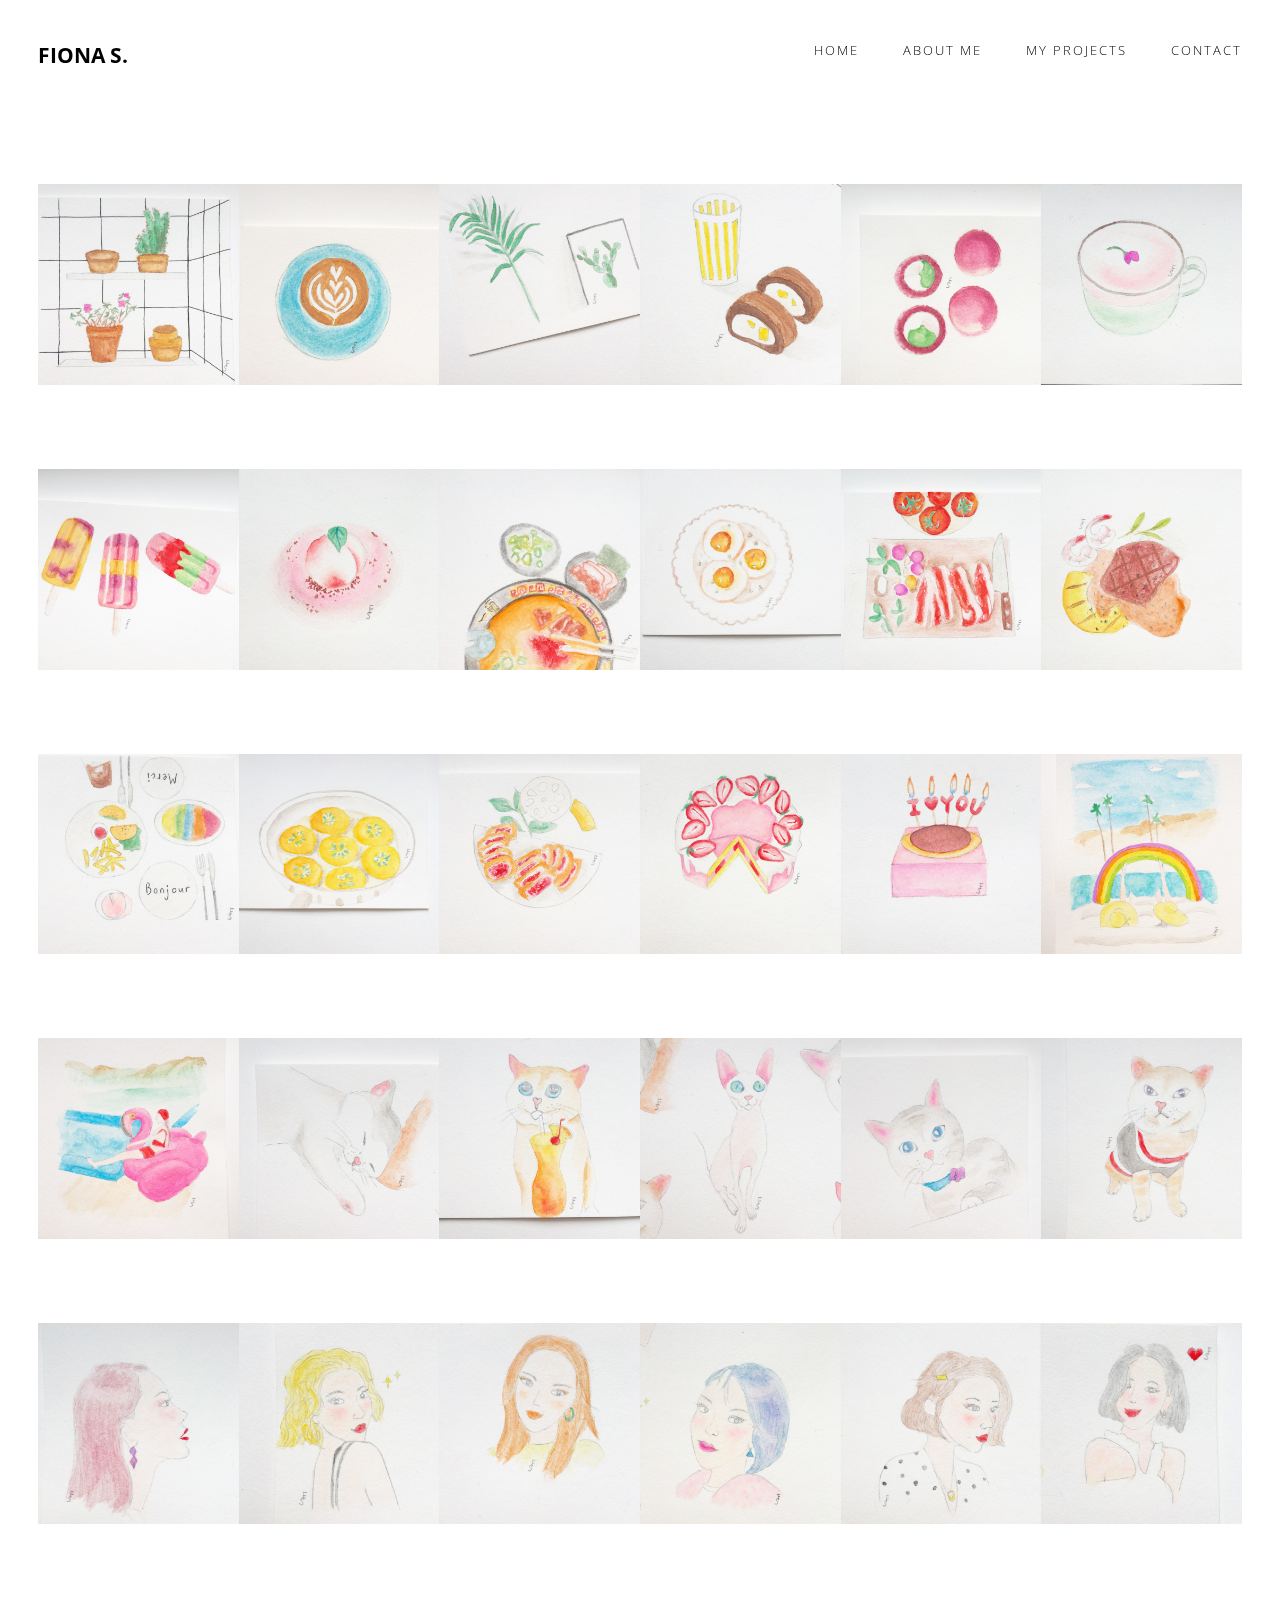
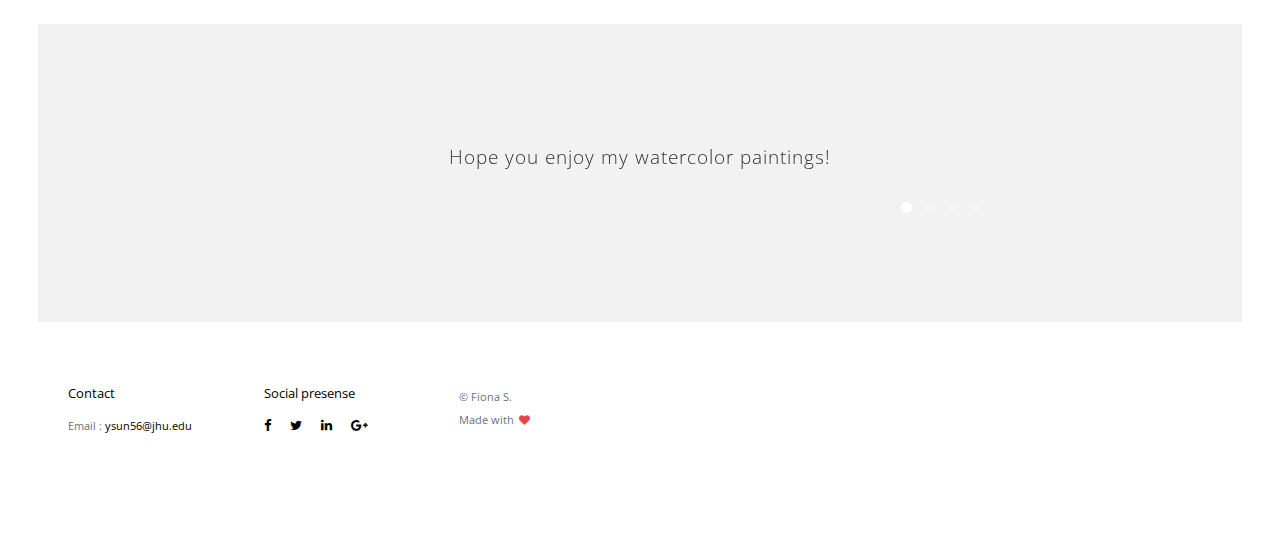
==== 100challenge.html @ cb7db7f0 "s" ====
<!doctype html>
<!--[if lt IE 7]>      <html class="no-js lt-ie9 lt-ie8 lt-ie7" lang=""> <![endif]-->
<!--[if IE 7]>         <html class="no-js lt-ie9 lt-ie8" lang=""> <![endif]-->
<!--[if IE 8]>         <html class="no-js lt-ie9" lang=""> <![endif]-->
<!--[if gt IE 8]><!-->
<html class="no-js" lang="">
<!--<![endif]-->

<head>
<meta charset="utf-8">
<meta name="description" content="">
<meta name="viewport" content="width=device-width, initial-scale=1">
<title>Fiona S. - 100 Challenges</title>
<link rel="shortcut icon" type="image/png" href="images/FSlogo.png">
<link rel="stylesheet" href="css/bootstrap.min.css">
<link rel="stylesheet" href="css/flexslider.css">
<link rel="stylesheet" href="css/main.css">
<link rel="stylesheet" href="css/responsive.css">
<link rel="stylesheet" href="css/animate.min.css">
<link rel="stylesheet" href="https://maxcdn.bootstrapcdn.com/font-awesome/4.4.0/css/font-awesome.min.css">
</head>

<body>

<!-- Header Section -->
<section class="tophead" role="tophead"> 
  <!-- Navigation Section -->
  <header id="header">
    <div class="header-content clearfix"> <a class="logo" href="index.html">Fiona S.</a>
      <nav class="navigation" role="navigation">
        <ul class="primary-nav">
          <li><a href="./#header-slider">Home</a></li>
          <li><a href="./#services">About Me</a></li>
          <li><a href="./#portfolio">My Projects</a></li>
          <li><a href="./#contact">Contact</a></li>
        </ul>
      </nav>
      <a href="#" class="nav-toggle">Menu<span></span></a> </div>
  </header>
  <!-- Navigation Section --> 
</section>
<!-- Header Section -->


<section id="100challenge" class="section work-detail">
  <div class="container-fluid">
    <div class="row no-gutter">
      <div class="col-lg-2 col-md-4 col-sm-4 work-detail-margin detail-image">  <img src="images/w1.jpg" alt="Image">
      </div>
      <div class="col-lg-2 col-md-4 col-sm-4 work-detail-margin detail-image"> <img src="images/w2.jpg" alt="Image">
      </div>
      <div class="col-lg-2 col-md-4 col-sm-4 work-detail-margin detail-image"> <img src="images/w3.jpg" alt="Image">
      </div>
      <div class="col-lg-2 col-md-4 col-sm-4 work-detail-margin detail-image"> <img src="images/w4.jpg" alt="Image">
      </div>
      <div class="col-lg-2 col-md-4 col-sm-4 work-detail-margin detail-image"> <img src="images/w5.jpg" alt="Image">
      </div>
      <div class="col-lg-2 col-md-4 col-sm-4 work-detail-margin detail-image"> <img src="images/w6.jpg" alt="Image">
       </div>
      <div class="col-lg-2 col-md-4 col-sm-4 work-detail-margin detail-image"> <img src="images/w7.jpg" alt="Image">
      </div>
      <div class="col-lg-2 col-md-4 col-sm-4 work-detail-margin detail-image"> <img src="images/w8.jpg" alt="Image">
      </div>
      <div class="col-lg-2 col-md-4 col-sm-4 work-detail-margin detail-image"> <img src="images/w9.jpg" alt="Image">
      </div>
      <div class="col-lg-2 col-md-4 col-sm-4 work-detail-margin detail-image"> <img src="images/w10.jpg" alt="Image">
      </div>
      <div class="col-lg-2 col-md-4 col-sm-4 work-detail-margin detail-image"> <img src="images/w11.jpg" alt="Image">
      </div>
      <div class="col-lg-2 col-md-4 col-sm-4 work-detail-margin detail-image">  <img src="images/w12.jpg" alt="Image">
        </div>
      <div class="col-lg-2 col-md-4 col-sm-4 work-detail-margin detail-image"> <img src="images/w13.jpg" alt="Image">
      </div>
      <div class="col-lg-2 col-md-4 col-sm-4 work-detail-margin detail-image"> <img src="images/w14.jpg" alt="Image">
      </div>
      <div class="col-lg-2 col-md-4 col-sm-4 work-detail-margin detail-image"> <img src="images/w15.jpg" alt="Image">
      </div>
      <div class="col-lg-2 col-md-4 col-sm-4 work-detail-margin detail-image"> <img src="images/w16.jpg" alt="Image">
       </div>
      <div class="col-lg-2 col-md-4 col-sm-4 work-detail-margin detail-image"> <img src="images/w17.jpg" alt="Image">
      </div>
      <div class="col-lg-2 col-md-4 col-sm-4 work-detail-margin detail-image"> <img src="images/w18.jpg" alt="Image">
      </div>
      <div class="col-lg-2 col-md-4 col-sm-4 work-detail-margin detail-image"> <img src="images/w19.jpg" alt="Image">
      </div>
      <div class="col-lg-2 col-md-4 col-sm-4 work-detail-margin detail-image"> <img src="images/w20.jpg" alt="Image">
      </div>
      <div class="col-lg-2 col-md-4 col-sm-4 work-detail-margin detail-image"> <img src="images/w21.jpg" alt="Image">
      </div>
      <div class="col-lg-2 col-md-4 col-sm-4 work-detail-margin detail-image">  <img src="images/w22.jpg" alt="Image">
        </div>
      <div class="col-lg-2 col-md-4 col-sm-4 work-detail-margin detail-image"> <img src="images/w23.jpg" alt="Image">
      </div>
      <div class="col-lg-2 col-md-4 col-sm-4 work-detail-margin detail-image"> <img src="images/w24.jpg" alt="Image">
      </div>
      <div class="col-lg-2 col-md-4 col-sm-4 work-detail-margin detail-image"> <img src="images/w25.jpg" alt="Image">
      </div>
      <div class="col-lg-2 col-md-4 col-sm-4 work-detail-margin detail-image"> <img src="images/w26.jpg" alt="Image">
       </div>
      <div class="col-lg-2 col-md-4 col-sm-4 work-detail-margin detail-image"> <img src="images/w27.jpg" alt="Image">
      </div>
      <div class="col-lg-2 col-md-4 col-sm-4 work-detail-margin detail-image"> <img src="images/w28.jpg" alt="Image">
      </div>
      <div class="col-lg-2 col-md-4 col-sm-4 work-detail-margin detail-image"> <img src="images/w29.jpg" alt="Image">
      </div>
      <div class="col-lg-2 col-md-4 col-sm-4 work-detail-margin detail-image"> <img src="images/w30.jpg" alt="Image">
      </div>
    </div>
  </div>
</section>
<!-- work section --> 


<!-- Testimonials section -->
<section id="testimonials" class="section testimonials no-padding">
  <div class="container-fluid">
    <div class="row no-gutter">
      <div class="flexslider">
        <ul class="slides">
          <li>
            <div class="col-md-12">
              <blockquote>
                <h1>Hope you enjoy my watercolor paintings!</h1>
              </blockquote>
            </div>
          </li>
          <li>
            <div class="col-md-12">
              <blockquote>
                <h1>"I dream my painting and I paint my dream." </h1>
                <p>Vincent van Gogh</p>
              </blockquote>
            </div>
          </li>
          <li>
            <div class="col-md-12">
              <blockquote>
                <h1>"Great things are done by a series of small things brought together." </h1>
                <p>Vincent van Gogh</p>
              </blockquote>
            </div>
          </li>
          <li>
            <div class="col-md-12">
              <blockquote>
                <h1>"Creativity takes courage." </h1>
                <p>Henri Matisse</p>
              </blockquote>
            </div>
          </li>
        </ul>
      </div>
    </div>
  </div>
</section>
<!-- Testimonials section --> 

<!-- footer section -->
<footer id="contact" class="footer">
  <div class="container-fluid">
    
    <div class="col-md-2 left">
      <h4>Contact</h4>
      <p>
        Email : <a href="mailto:ysun56@jhu.edu"> ysun56@jhu.edu </a></p>
    </div>
    <div class="col-md-2 left">
      <h4>Social presense</h4>
      <ul class="footer-share">
        <li><a href="#"><i class="fa fa-facebook"></i></a></li>
        <li><a href="#"><i class="fa fa-twitter"></i></a></li>
        <li><a href="#"><i class="fa fa-linkedin"></i></a></li>
        <li><a href="#"><i class="fa fa-google-plus"></i></a></li>
      </ul>
    </div>
    <div class="col-md-6 right">
      <p>© Fiona S.<br>
        Made with <i class="fa fa-heart pulse"></i></p>
    </div>
  </div>
</footer>
<!-- footer section --> 

<!-- JS FILES --> 
<script src="https://ajax.googleapis.com/ajax/libs/jquery/1.11.3/jquery.min.js"></script> 
<script src="js/bootstrap.min.js"></script> 
<script src="js/jquery.flexslider-min.js"></script> 
<script src="js/retina.min.js"></script> 
<script src="js/modernizr.js"></script> 
<script src="js/main.js"></script>

<!-- Global site tag (gtag.js) - Google Analytics -->
<script async src="https://www.googletagmanager.com/gtag/js?id=UA-120894470-1"></script>
<script>
  window.dataLayer = window.dataLayer || [];
  function gtag(){dataLayer.push(arguments);}
  gtag('js', new Date());

  gtag('config', 'UA-120894470-1');
</script>

</body>
</html>
---- css/main.css ----
/* ------------------------------------------------------------------------------
	Template Name: Auro
	Author: Designstub
	Author URI: http://www.designstub.com
------------------------------------------------------------------------------*/



@import url(http://fonts.googleapis.com/css?family=Open%20Sans:300,400,500,600,700);
/* ------------------------------------------------------------------------------
	 Typography
-------------------------------------------------------------------------------*/
p {
	font-size: 14px;
	line-height: 22.4px;
	color: #6c7279;
}
h1 {
	font-size: 65px;
	color: #2d3033;
}
h2 {
	font-size: 40px;
	color: #2d3033;
}
h3 {
	font-size: 28px;
	color: #2d3033;
	font-weight: 300;
}
h4 {
	font-size: 22px;
	color: #2d3033;
	font-weight: 400;
}
h5 {
	font-size: 14px;
	color: #2d3033;
	text-transform: uppercase;
	font-weight: 700;
}
.btn {
	background-color: #333;
	margin-top: 40px;
	color: #fff;
	font-size: 12px;
	font-weight: 600;
	letter-spacing: 1px;
	border-radius: 0px;
	padding: 3% 7%;
	display: inline-block;
	text-transform: uppercase;
}
.btn:hover, .btn:focus {
	background-color: #000;
	color: #fff;
}
.btn-large {
	padding: 15px 40px;
}
/* ------------------------------------------------------------------------------
	 General Style
-------------------------------------------------------------------------------*/
a {
	color: #e84545;
}
a:hover, a:focus {
	text-decoration: none;
	-moz-transition: background-color, color, 0.3s;
	-o-transition: background-color, color, 0.3s;
	-webkit-transition: background-color, color, 0.3s;
	transition: background-color, color, 0.3s;
}
body {
	font-family: "Open Sans", sans-serif;
	font-weight: 400;
	color: #6c7279;
}
ul, ol {
	margin: 0;
	padding: 0;
}
ul li {
	list-style: none;
}
.section {
	padding: 100px 0;
}
.no-padding {
	padding: 0;
}
.no-gutter [class*=col-] {
	padding-right: 0;
	padding-left: 0;
}
/* ------------------------------------------------------------------------------
	 Header & navigation
-------------------------------------------------------------------------------*/
#header {
	position: fixed;
	width: 94%;
	z-index: 999;
	margin-left: 3%;
	margin-right: 3%;
}
#header .header-content {
	margin: 0 auto;
	padding: 40px 0;
	width: 100%;
	-moz-transition: padding 0.3s;
	-o-transition: padding 0.3s;
	-webkit-transition: padding 0.3s;
	transition: padding 0.3s;
}
#header .logo {
	font-size: 21px;
	color: #000;
	font-weight: 700;
	float: left;
	text-transform: uppercase;
}
#header.fixed {
	background-color: #fff;
}
#header.fixed .header-content {
	border-bottom: 0;
	padding: 25px 0;
}
#header.fixed .nav-toggle {
	top: 18px;
}
.navigation.open {
	opacity: 0.9;
	visibility: visible;
	-moz-transition: opacity 0.5s;
	-o-transition: opacity 0.5s;
	-webkit-transition: opacity 0.5s;
	transition: opacity 0.5s;
}
.navigation {
	float: right;
}
.navigation li {
	display: inline-block;
}
.navigation a {
	color: #000;
	font-size: 13px;
	font-weight: 300;
	margin-left: 40px;
	letter-spacing: 2px;
	text-transform: uppercase;
}
.navigation a:hover, .navigation a.active {
	color: #bcbcbc;
}
.nav-toggle {
	display: none;
	height: 44px;
	overflow: hidden;
	position: fixed;
	right: 5%;
	text-indent: 100%;
	top: 32px;
	white-space: nowrap;
	width: 44px;
	z-index: 99999;
	-moz-transition: all 0.3s;
	-o-transition: all 0.3s;
	-webkit-transition: all 0.3s;
	transition: all 0.3s;
}
.nav-toggle:before, .nav-toggle:after {
	border-radius: 50%;
	content: "";
	height: 100%;
	left: 0;
	position: absolute;
	top: 0;
	width: 100%;
	-moz-transform: translateZ(0);
	-ms-transform: translateZ(0);
	-webkit-transform: translateZ(0);
	transform: translateZ(0);
	-moz-backface-visibility: hidden;
	-webkit-backface-visibility: hidden;
	backface-visibility: hidden;
	-moz-transition-property: -moz-transform;
	-o-transition-property: -o-transform;
	-webkit-transition-property: -webkit-transform;
	transition-property: transform;
}
.nav-toggle:before {
	background-color: #e84545;
	-moz-transform: scale(1);
	-ms-transform: scale(1);
	-webkit-transform: scale(1);
	transform: scale(1);
	-moz-transition-duration: 0.3s;
	-o-transition-duration: 0.3s;
	-webkit-transition-duration: 0.3s;
	transition-duration: 0.3s;
}
.nav-toggle:after {
	background-color: #e84545;
	-moz-transform: scale(0);
	-ms-transform: scale(0);
	-webkit-transform: scale(0);
	transform: scale(0);
	-moz-transition-duration: 0s;
	-o-transition-duration: 0s;
	-webkit-transition-duration: 0s;
	transition-duration: 0s;
}
.nav-toggle span {
	background-color: #fff;
	bottom: auto;
	display: inline-block;
	height: 3px;
	left: 50%;
	position: absolute;
	right: auto;
	top: 50%;
	width: 18px;
	z-index: 10;
	-moz-transform: translateX(-50%) translateY(-50%);
	-ms-transform: translateX(-50%) translateY(-50%);
	-webkit-transform: translateX(-50%) translateY(-50%);
	transform: translateX(-50%) translateY(-50%);
}
.nav-toggle span:before, .nav-toggle span:after {
	background-color: #fff;
	content: "";
	height: 100%;
	position: absolute;
	right: 0;
	top: 0;
	width: 100%;
	-moz-transform: translateZ(0);
	-ms-transform: translateZ(0);
	-webkit-transform: translateZ(0);
	transform: translateZ(0);
	-moz-backface-visibility: hidden;
	-webkit-backface-visibility: hidden;
	backface-visibility: hidden;
	-moz-transition: -moz-transform 0.3s;
	-o-transition: -o-transform 0.3s;
	-webkit-transition: -webkit-transform 0.3s;
	transition: transform 0.3s;
}
.nav-toggle span:before {
	-moz-transform: translateY(-6px) rotate(0deg);
	-ms-transform: translateY(-6px) rotate(0deg);
	-webkit-transform: translateY(-6px) rotate(0deg);
	transform: translateY(-6px) rotate(0deg);
}
.nav-toggle span:after {
	-moz-transform: translateY(6px) rotate(0deg);
	-ms-transform: translateY(6px) rotate(0deg);
	-webkit-transform: translateY(6px) rotate(0deg);
	transform: translateY(6px) rotate(0deg);
}
.nav-toggle.close-nav:before {
	-moz-transform: scale(0);
	-ms-transform: scale(0);
	-webkit-transform: scale(0);
	transform: scale(0);
}
.nav-toggle.close-nav:after {
	-moz-transform: scale(1);
	-ms-transform: scale(1);
	-webkit-transform: scale(1);
	transform: scale(1);
}
.nav-toggle.close-nav span {
	background-color: rgba(255, 255, 255, 0);
}
.nav-toggle.close-nav span:before, .nav-toggle.close-nav span:after {
	background-color: #fff;
}
.nav-toggle.close-nav span:before {
	-moz-transform: translateY(0) rotate(45deg);
	-ms-transform: translateY(0) rotate(45deg);
	-webkit-transform: translateY(0) rotate(45deg);
	transform: translateY(0) rotate(45deg);
}
.nav-toggle.close-nav span:after {
	-moz-transform: translateY(0) rotate(-45deg);
	-ms-transform: translateY(0) rotate(-45deg);
	-webkit-transform: translateY(0) rotate(-45deg);
	transform: translateY(0) rotate(-45deg);
}
/* ------------------------------------------------------------------------------
	 Header Slider
-------------------------------------------------------------------------------*/

.carousel {
	width: 94%;
	height: 500px;
	margin: auto;
}
.item, .active, .carousel-inner {
	height: 100%;
}
.carousel-caption {
	bottom: 40%;
	color: #fff;
	left: 15%;
	padding-bottom: 20px;
	padding-top: 20px;
	position: absolute;
	right: 15%;
	text-align: center;
	z-index: 10;
}
.carousel-caption h3 {
	font-family: "Open Sans", sans-serif;
	color: #2d3033;
	text-shadow: none;
	font-size: 31px;
	font-weight: 700;
	text-transform: uppercase;
	letter-spacing: 5px;
}
.carousel-caption p {
	font-family: "Open Sans", sans-serif;
	color: #6c7279;
	text-shadow: none;
	font-size: 13px;
	font-weight: 400;
	letter-spacing: 2px;
}
.carousel-control.left {
	background: none;
}
.carousel-control.right {
	background: none;
}
.carousel-control {
	opacity: 1;
	text-shadow: none;
}
/* ------------------------------------------------------------------------------
	 Services
-------------------------------------------------------------------------------*/
.services {
	width: 94%;
	margin: auto;
	background-color: #f2f2f2;
}
.services h4 {
	font-size: 33px;
	line-height: 33px;
	letter-spacing: 2px;
	font-weight: 300;
}
.services h5 {
	font-size: 21px;
	font-weight: 300;
	margin-bottom: 10%;
	text-transform: none;
}
.services p {
	color: #6c7279;
	font-size: 13px;
	font-weight: 400;
	margin-top: 7%;
}
.services-content {
	margin: 50px;
}
.services-content li a {
	color: #6c7279;
	line-height: 30px;
}
.services-content li a:hover {
	color: #000;
}
/* ------------------------------------------------------------------------------
	 Portfolio
-------------------------------------------------------------------------------*/
#portfolio {
	width: 92%;
	margin: auto;
}
#portfolio .portfolio-item {
	right: 0;
	margin: 0 0 2px;
	padding: 0 1px;
}
#portfolio .portfolio-item .portfolio-link {
	display: block;
	position: relative;
	margin: 0 auto;
}
#portfolio .portfolio-item .portfolio-link .caption {
	position: absolute;
	width: 100%;
	height: 100%;
	opacity: 0;
	background: rgba(58, 54, 54, .9);
	-webkit-transition: all ease .5s;
	-moz-transition: all ease .5s;
	transition: all ease .5s;
}
#portfolio .portfolio-item .portfolio-link .caption:hover {
	opacity: 1;
}
#portfolio .portfolio-item .portfolio-link .caption .caption-content {
	position: absolute;
	top: 50%;
	width: 100%;
	height: 20px;
	margin-top: -12px;
	text-align: center;
	font-size: 20px;
	color: #fff;
}
#portfolio .portfolio-item .portfolio-link .caption .caption-content i {
	margin-top: -12px;
}
#portfolio .portfolio-item .portfolio-link .caption .caption-content h3 {
	margin: 0;
	color: #e9eaed;
	font-size: 17px;
	letter-spacing: 4px;
	text-transform: uppercase;
}
#portfolio .portfolio-item .portfolio-link .caption .caption-content h4 {
	margin: 10px 0;
	color: #e9eaed;
	font-size: 12px;
	letter-spacing: 2px;
	text-transform: uppercase;
}
#portfolio * {
	z-index: 2;
}
/* ------------------------------------------------------------------------------
	 Testimonials
-------------------------------------------------------------------------------*/
.testimonials {
	width: 94%;
	margin: auto;
	background-color: #f2f2f2;
	position: relative;
	text-align: center;
}
.testimonials blockquote {
	border: 0;
	margin: 0;
	padding: 100px 15%;
}
.testimonials h1 {
	color: #333;
	font: 19px "Open Sans", sans-serif;
	font-weight: 300;
	letter-spacing: 1px;
}
.testimonials p {
	color: #333;
	display: block;
	font-size: 11px;
	font-style: normal;
	letter-spacing: 2px;
	font-weight: 400;
	margin-top: 30px;
	text-transform: uppercase;
}
/* ------------------------------------------------------------------------------
	 Footer
-------------------------------------------------------------------------------*/
.footer {
	width: 94%;
	margin: auto;
	text-align: left;
	padding-top: 5%;
	padding-bottom: 7%;
}
.footer h4 {
	font-size: 13px;
	color: #000;
	margin: 0 0 15px 0;
	padding: 0px;
}
.footer p {
	font-size: 11px;
	color: #6c7279;
}
.footer a {
	color: #000;
}
.footer a:hover {
	text-decoration: underline;
}
.footer .footer-share {
	margin-top: 0;
}
.footer .footer-share li {
	display: inline-block;
	float: none;
}
.footer .footer-share a {
	border: none;
	font-size: 13px;
	color: #000;
	letter-spacing: 15px;
}
.footer .fa-heart {
	color: #e84545;
	font-size: 11px;
	margin: 0 2px;
}
/* ------------------------------------------------------------------------------
	 Work Detial 
-------------------------------------------------------------------------------*/

.work-detail {
	width: 94%;
	margin: auto;
}
.work-detail-margin {
	margin-top: 7%;
}
.detail-image img {
	width: 100%;
}
.detail-contentbox {
	background-color: #f2f2f2;
	padding: 3%;
}
.detail-content h4 {
	font-size: 27px;
	line-height: 27px;
	letter-spacing: 1px;
	font-weight: 300;
}
.detail-content p {
	color: #6c7279;
	font-size: 13px;
	font-weight: 400;
	margin-top: 7%;
}
---- css/responsive.css ----
@media screen and (max-width: 1024px) {
#header .header-content {
	width: 90%;
}
.nav-toggle {
	display: block;
}
.navigation {
	position: fixed;
	background-color: #000;
	width: 100%;
	height: 100%;
	top: 0;
	left: 0;
	z-index: 99999;
	visibility: hidden;
	opacity: 0;
	-webkit-transition: opacity 0.5s, visibility 0s 0.5s;
	transition: opacity 0.5s, visibility 0s 0.5s;
}
.navigation .primary-nav {
	position: relative;
	top: 45%;
	-moz-transform: translateY(-45%);
	-ms-transform: translateY(-45%);
	-webkit-transform: translateY(-45%);
	transform: translateY(-45%);
}
.navigation li {
	display: block;
	margin-bottom: 20px;
}
.navigation a {
	display: block;
	font-size: 25px;
	margin: 0;
	color: #fff;
	font-size: 13px;
	text-align: center;
}
.testimonials blockquote {
	padding: 20px 5% 0;
}
.testimonials p {
	font-size: 26px;
}
.flex-control-nav {
	bottom: 20px;
}
}
@media screen and (max-width: 768px) {
.banner-text {
	padding-top: 30%;
}
.banner-text h1 {
	font-size: 42px;
}
.banner-text p {
	font-size: 18px;
}
.flexslider {
	padding-bottom: 80px;
}
.flex-control-nav {
	width: 100%;
}
.footer .footer-col {
	margin-bottom: 50px;
}
.detail-contentbox {
	background-color: #f2f2f2;
	padding: 6%;
}
}
@media screen and (max-width: 640px) {
.banner-text {
	padding-top: 35%;
}
.detail-contentbox {
	background-color: #f2f2f2;
	padding: 6%;
}
}
@media screen and (max-width: 480px) {
.banner-text {
	padding-top: 45%;
}
.banner-text h1 {
	font-size: 32px;
}
.detail-contentbox {
	background-color: #f2f2f2;
	padding: 6%;
}
}
@media screen and (max-width: 320px) {
.banner-text {
	padding-top: 55%;
}
.testimonials blockquote {
	padding: 20px 5% 0;
}
.testimonials p {
	font-size: 11px;
}
.detail-contentbox {
	background-color: #f2f2f2;
	padding: 6%;
}
}
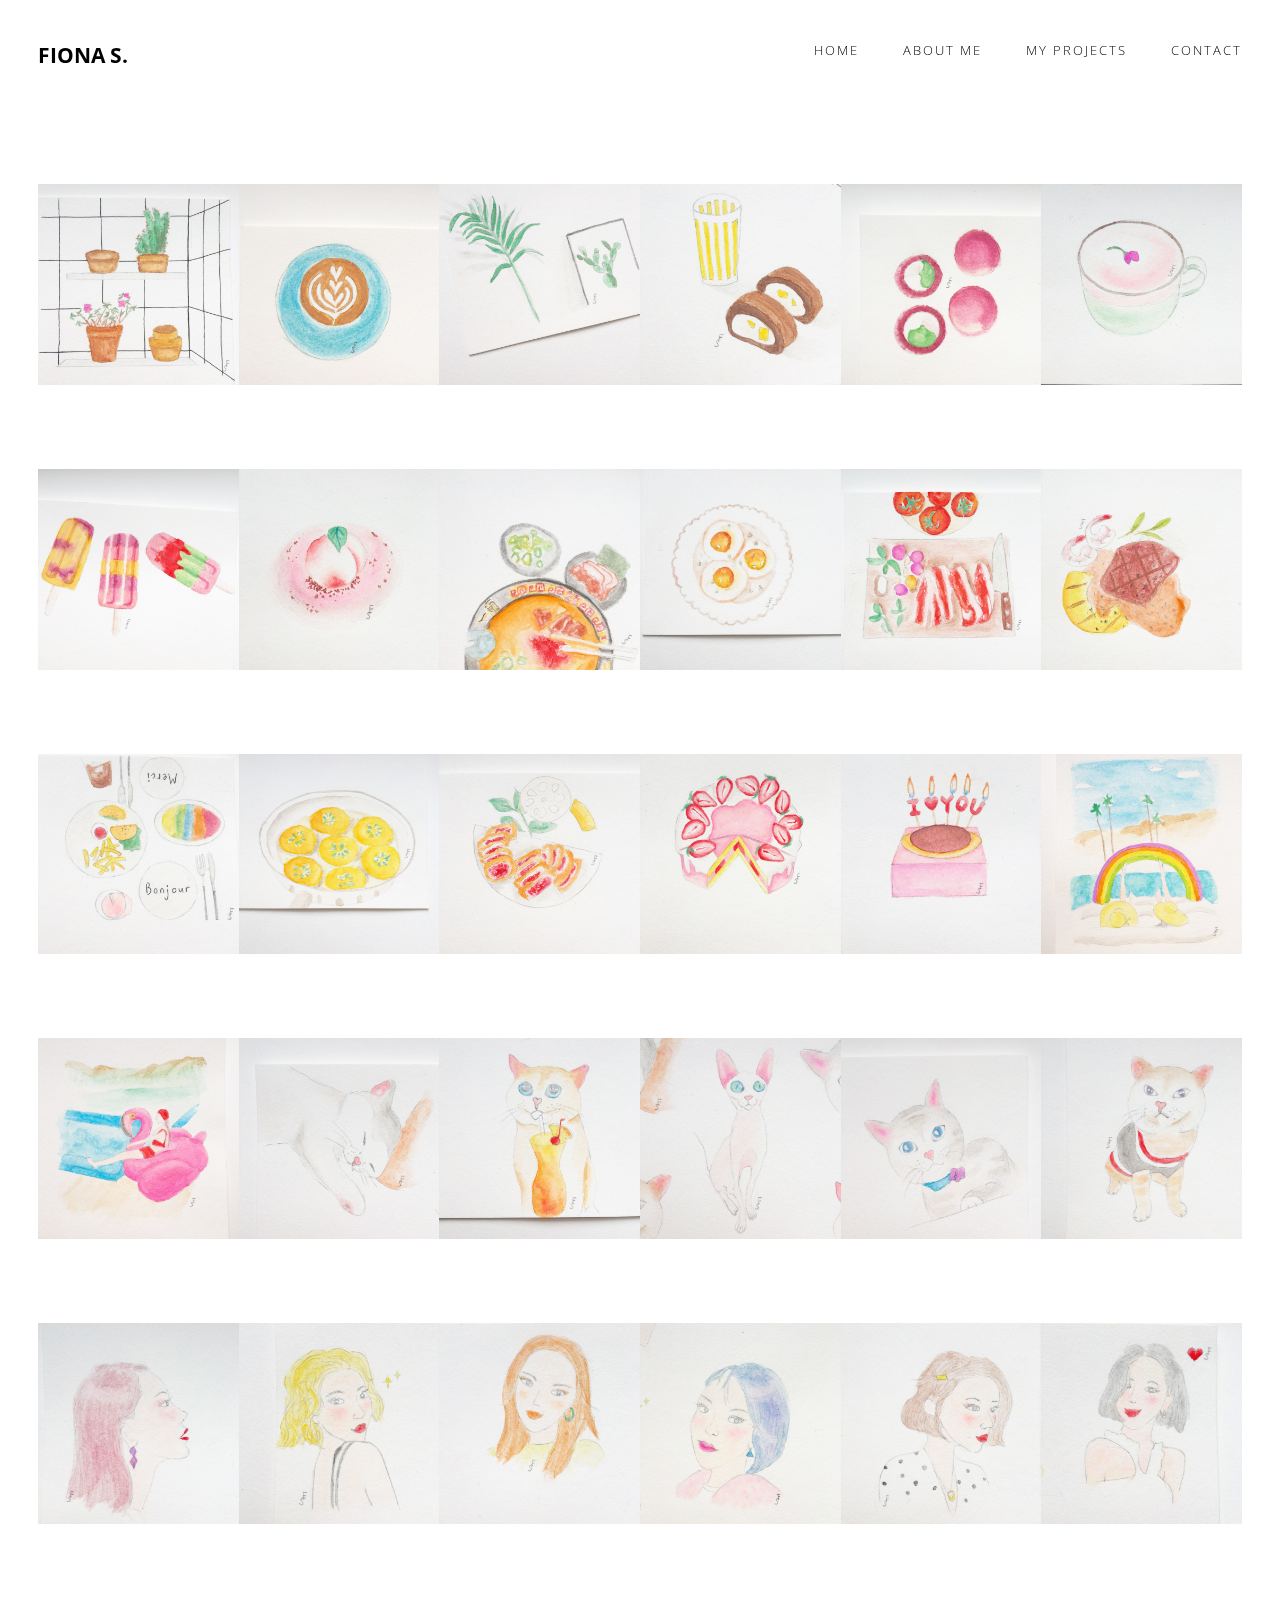
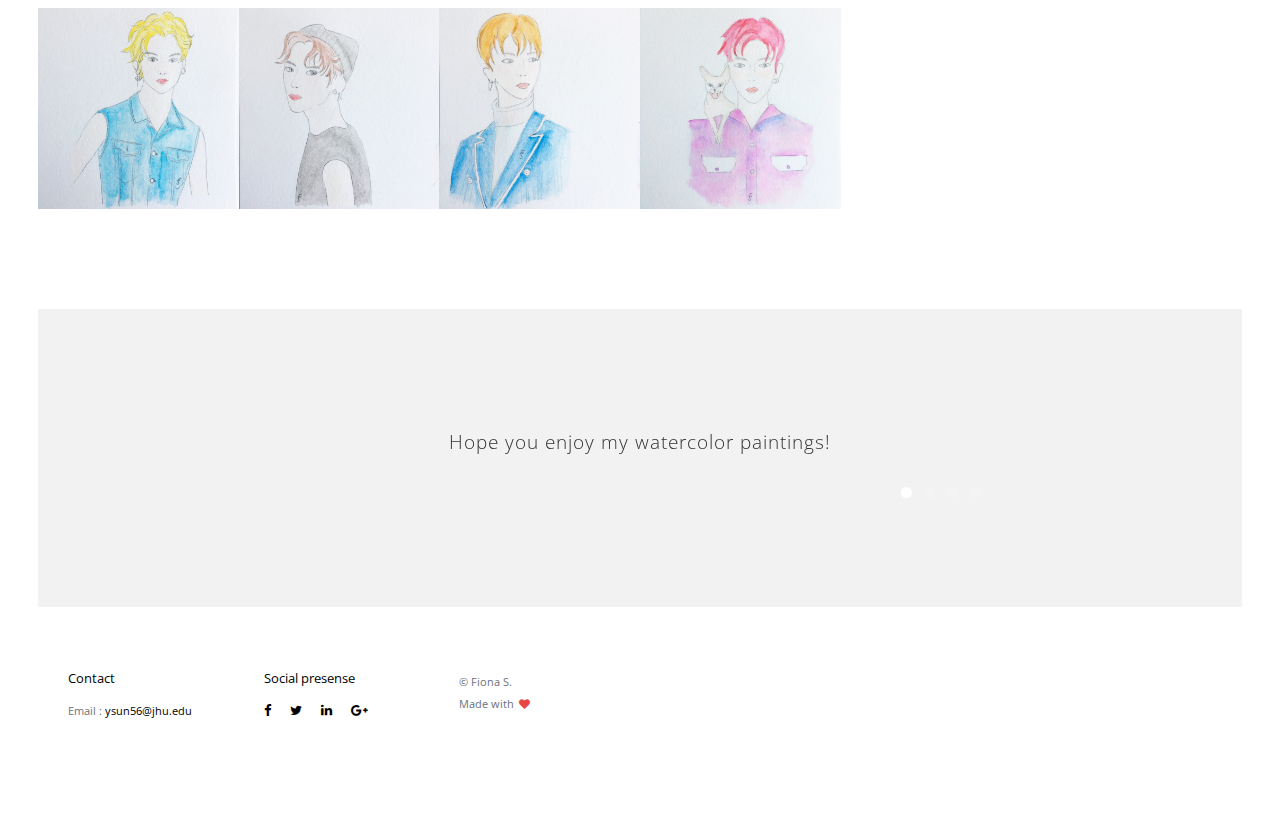
==== commit 7687113c: "d" ====
--- a/100challenge.html
+++ b/100challenge.html
@@ -105,6 +105,14 @@
       </div>
       <div class="col-lg-2 col-md-4 col-sm-4 work-detail-margin detail-image"> <img src="images/w30.jpg" alt="Image">
       </div>
+      <div class="col-lg-2 col-md-4 col-sm-4 work-detail-margin detail-image"> <img src="images/w31.jpg" alt="Image">
+      </div>
+      <div class="col-lg-2 col-md-4 col-sm-4 work-detail-margin detail-image"> <img src="images/w32.jpg" alt="Image">
+      </div>
+      <div class="col-lg-2 col-md-4 col-sm-4 work-detail-margin detail-image"> <img src="images/w33.jpg" alt="Image">
+      </div>
+      <div class="col-lg-2 col-md-4 col-sm-4 work-detail-margin detail-image"> <img src="images/w34.jpg" alt="Image">
+      </div>
     </div>
   </div>
 </section>
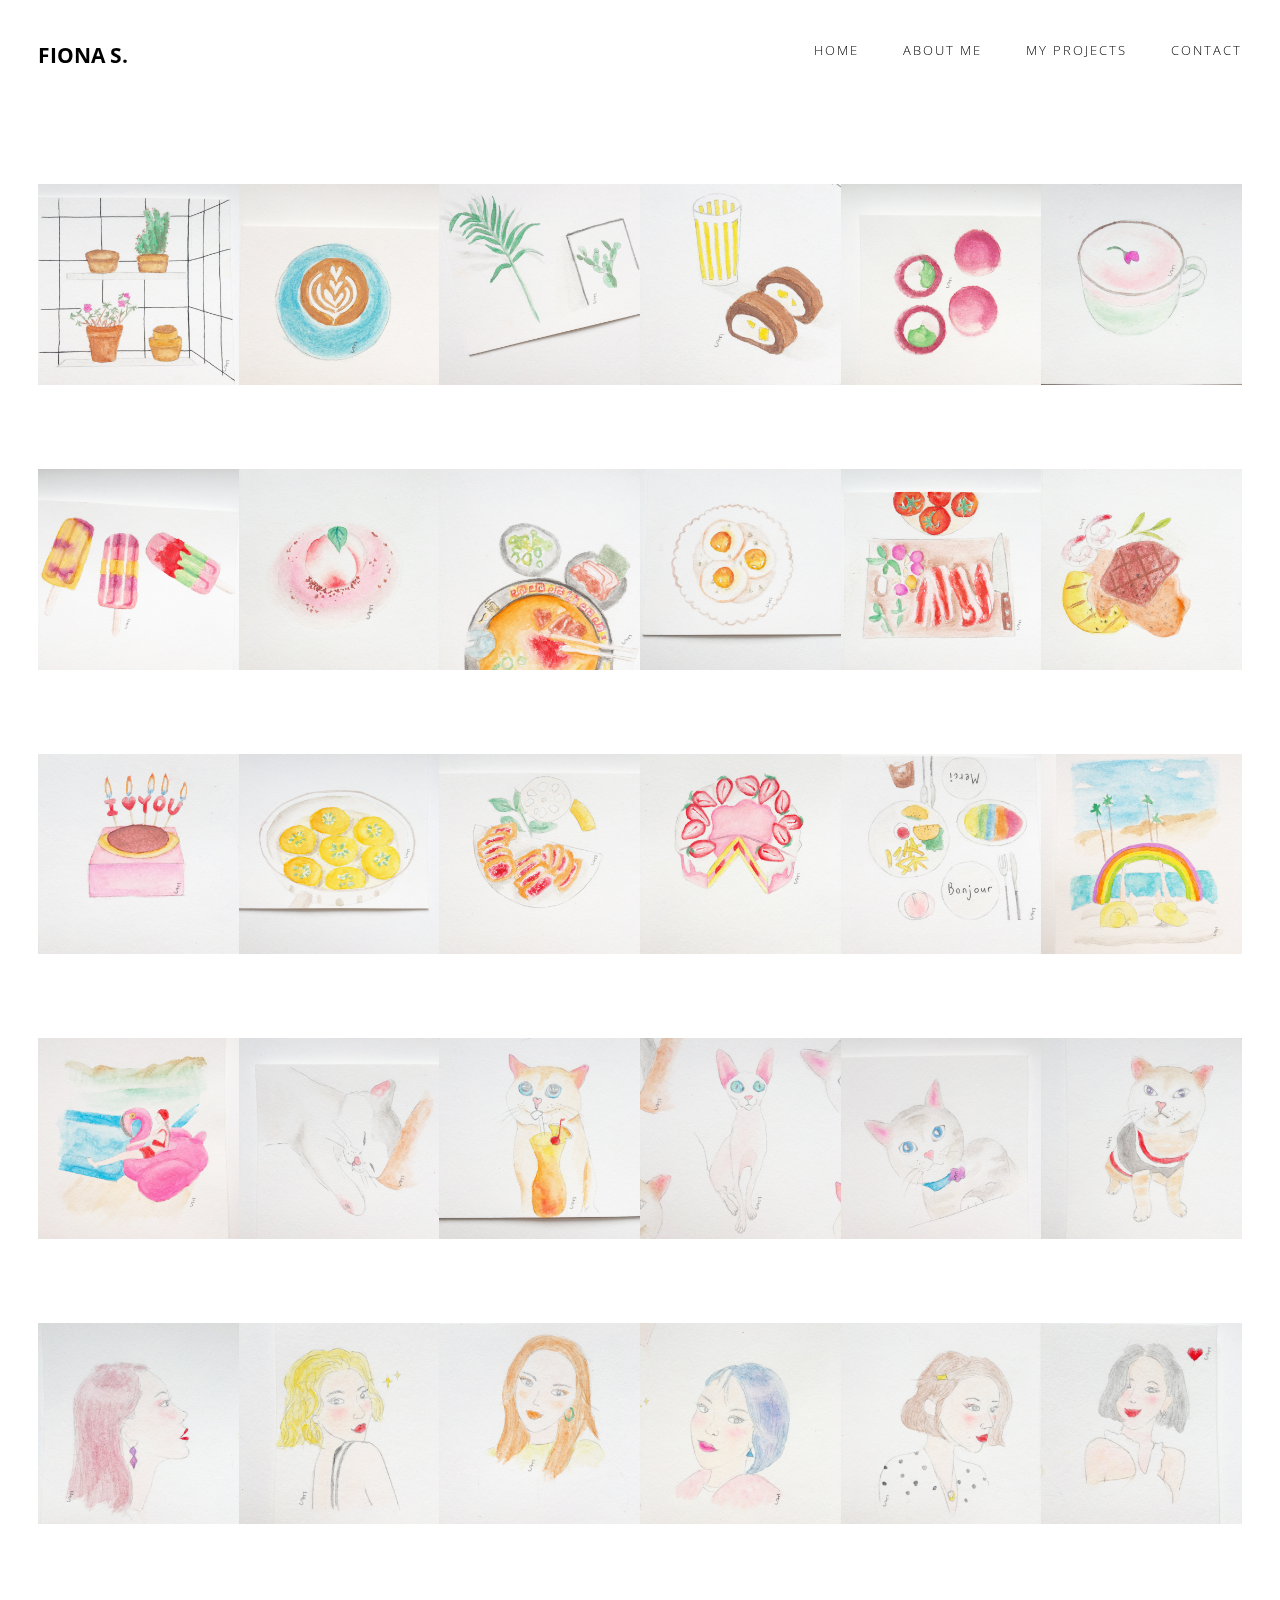
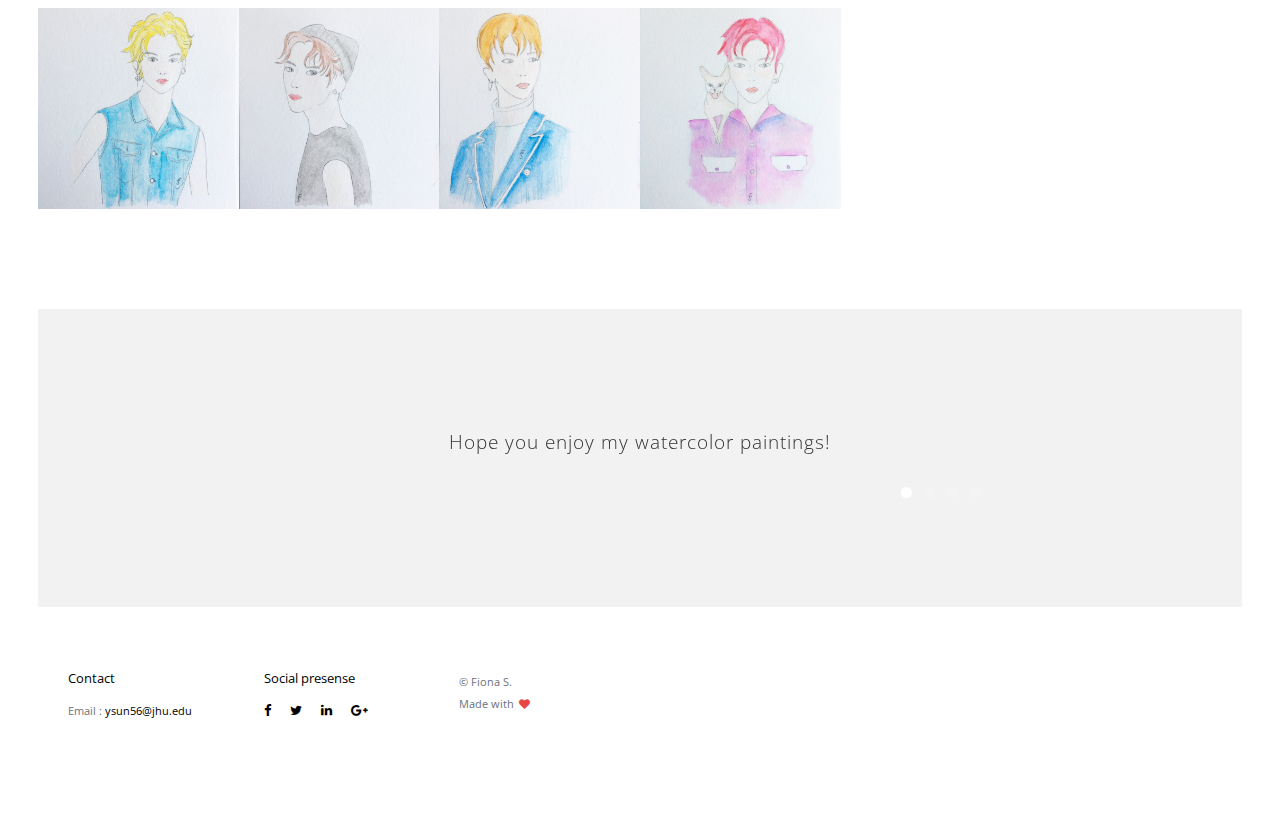
==== commit 81649b44: "s" ====
--- a/100challenge.html
+++ b/100challenge.html
@@ -69,7 +69,7 @@
       </div>
       <div class="col-lg-2 col-md-4 col-sm-4 work-detail-margin detail-image">  <img src="images/w12.jpg" alt="Image">
         </div>
-      <div class="col-lg-2 col-md-4 col-sm-4 work-detail-margin detail-image"> <img src="images/w13.jpg" alt="Image">
+      <div class="col-lg-2 col-md-4 col-sm-4 work-detail-margin detail-image"> <img src="images/w17.jpg" alt="Image">
       </div>
       <div class="col-lg-2 col-md-4 col-sm-4 work-detail-margin detail-image"> <img src="images/w14.jpg" alt="Image">
       </div>
@@ -77,7 +77,7 @@
       </div>
       <div class="col-lg-2 col-md-4 col-sm-4 work-detail-margin detail-image"> <img src="images/w16.jpg" alt="Image">
        </div>
-      <div class="col-lg-2 col-md-4 col-sm-4 work-detail-margin detail-image"> <img src="images/w17.jpg" alt="Image">
+      <div class="col-lg-2 col-md-4 col-sm-4 work-detail-margin detail-image"> <img src="images/w13.jpg" alt="Image">
       </div>
       <div class="col-lg-2 col-md-4 col-sm-4 work-detail-margin detail-image"> <img src="images/w18.jpg" alt="Image">
       </div>
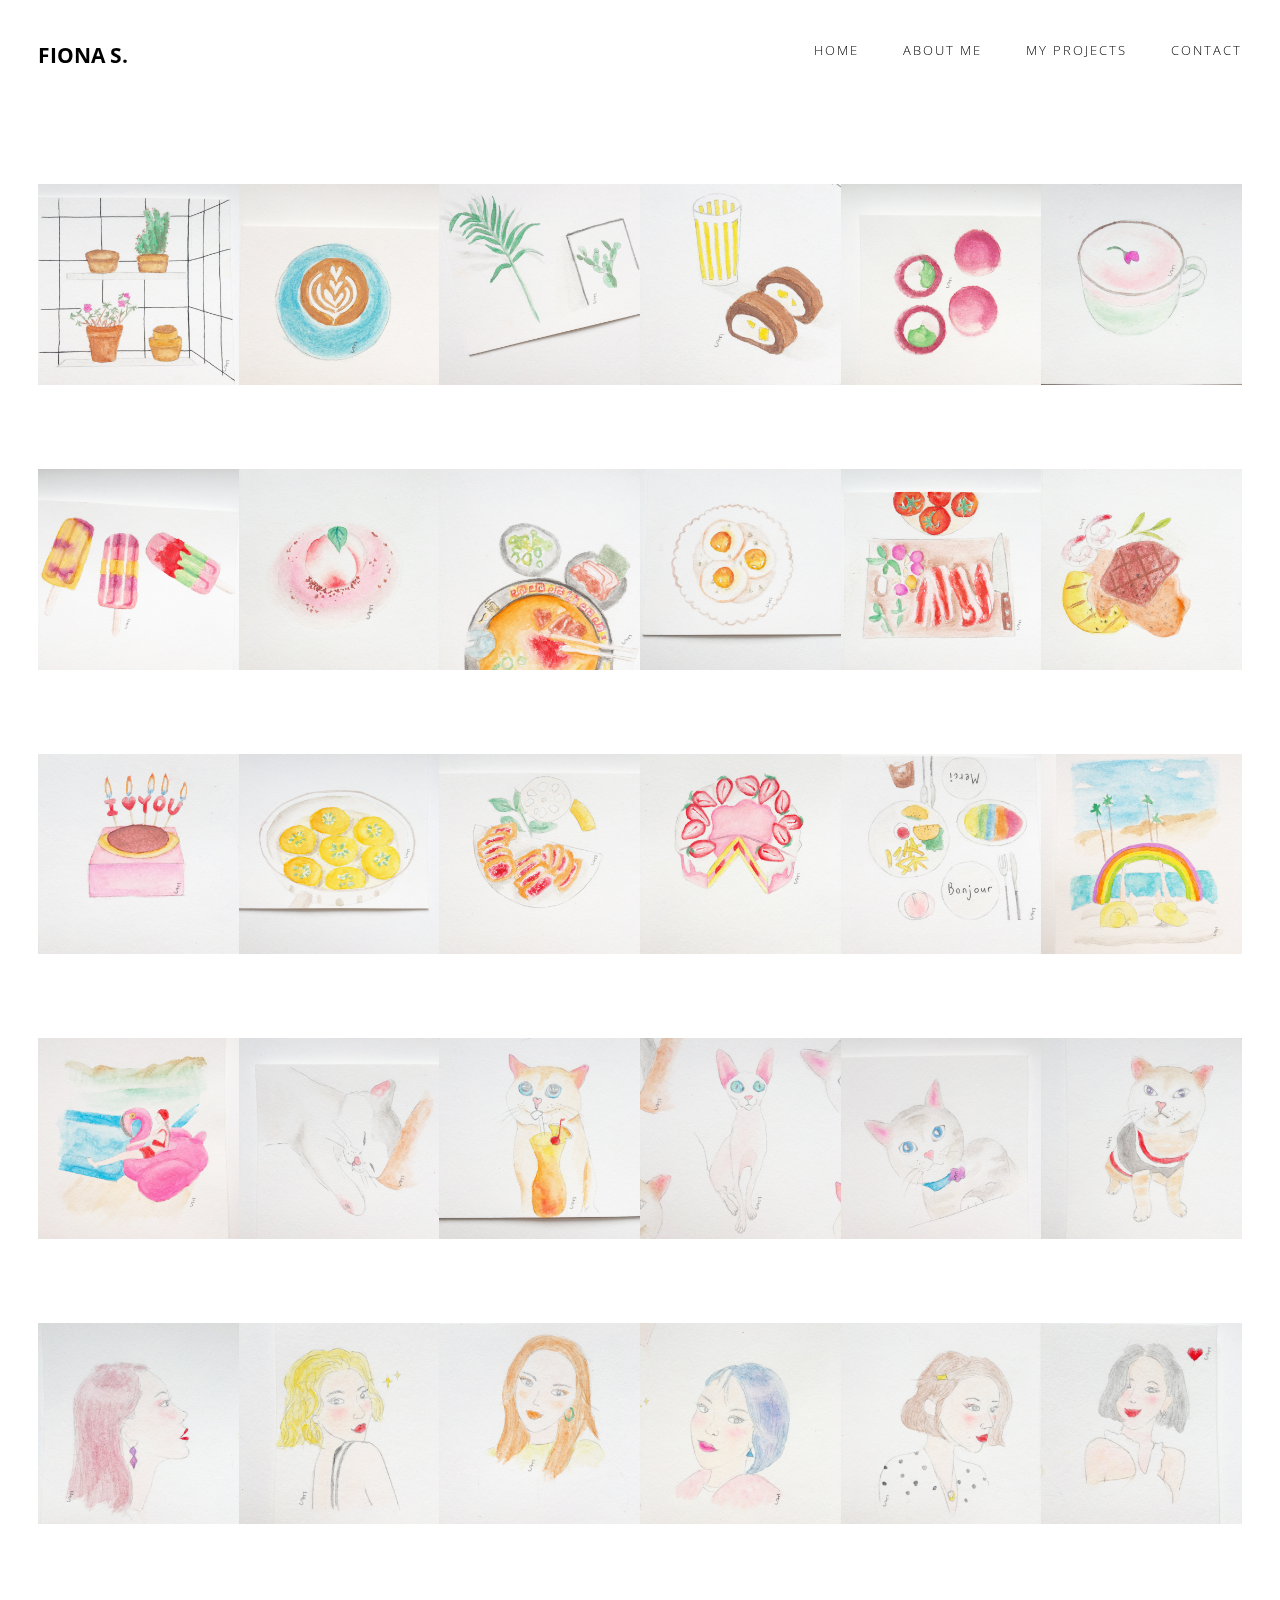
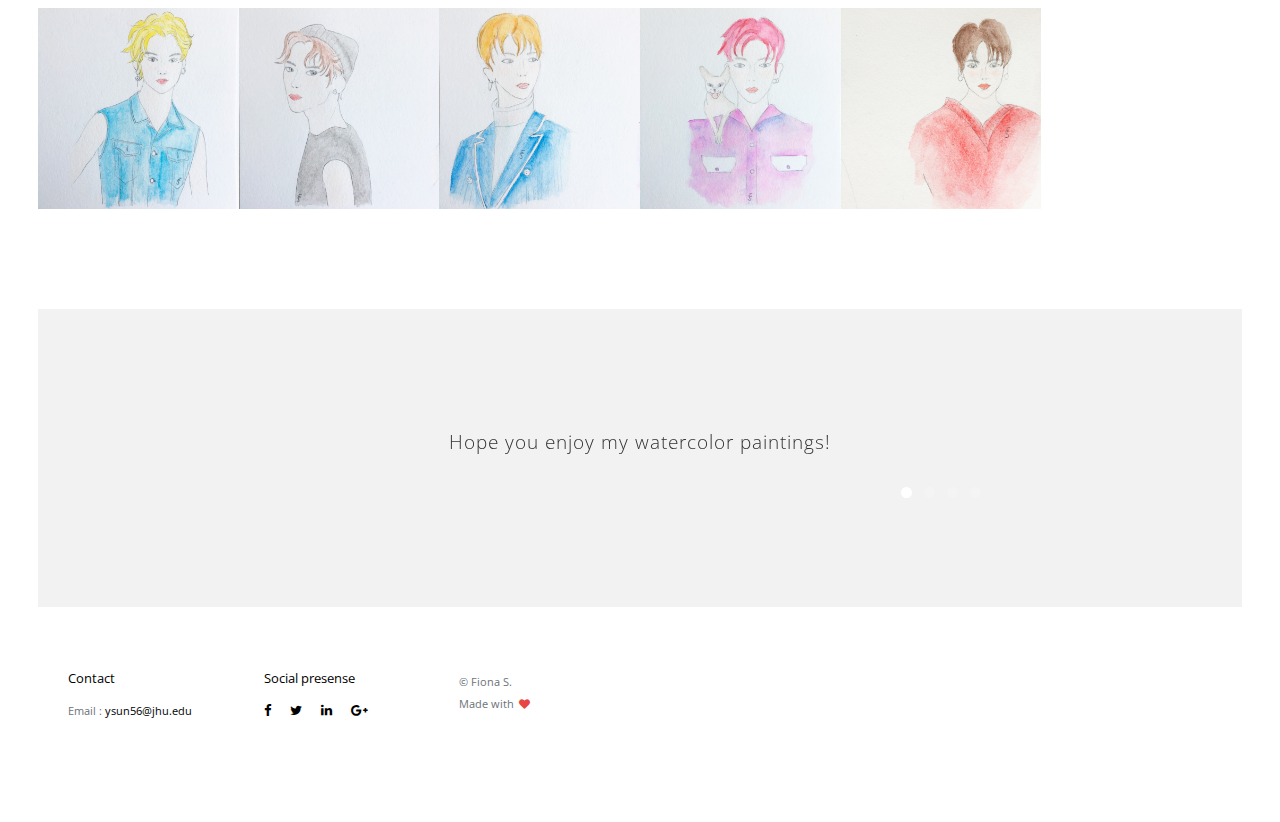
==== commit d03b0022: "a" ====
--- a/100challenge.html
+++ b/100challenge.html
@@ -113,6 +113,8 @@
       </div>
       <div class="col-lg-2 col-md-4 col-sm-4 work-detail-margin detail-image"> <img src="images/w34.jpg" alt="Image">
       </div>
+      <div class="col-lg-2 col-md-4 col-sm-4 work-detail-margin detail-image"> <img src="images/w35.jpg" alt="Image">
+      </div>
     </div>
   </div>
 </section>
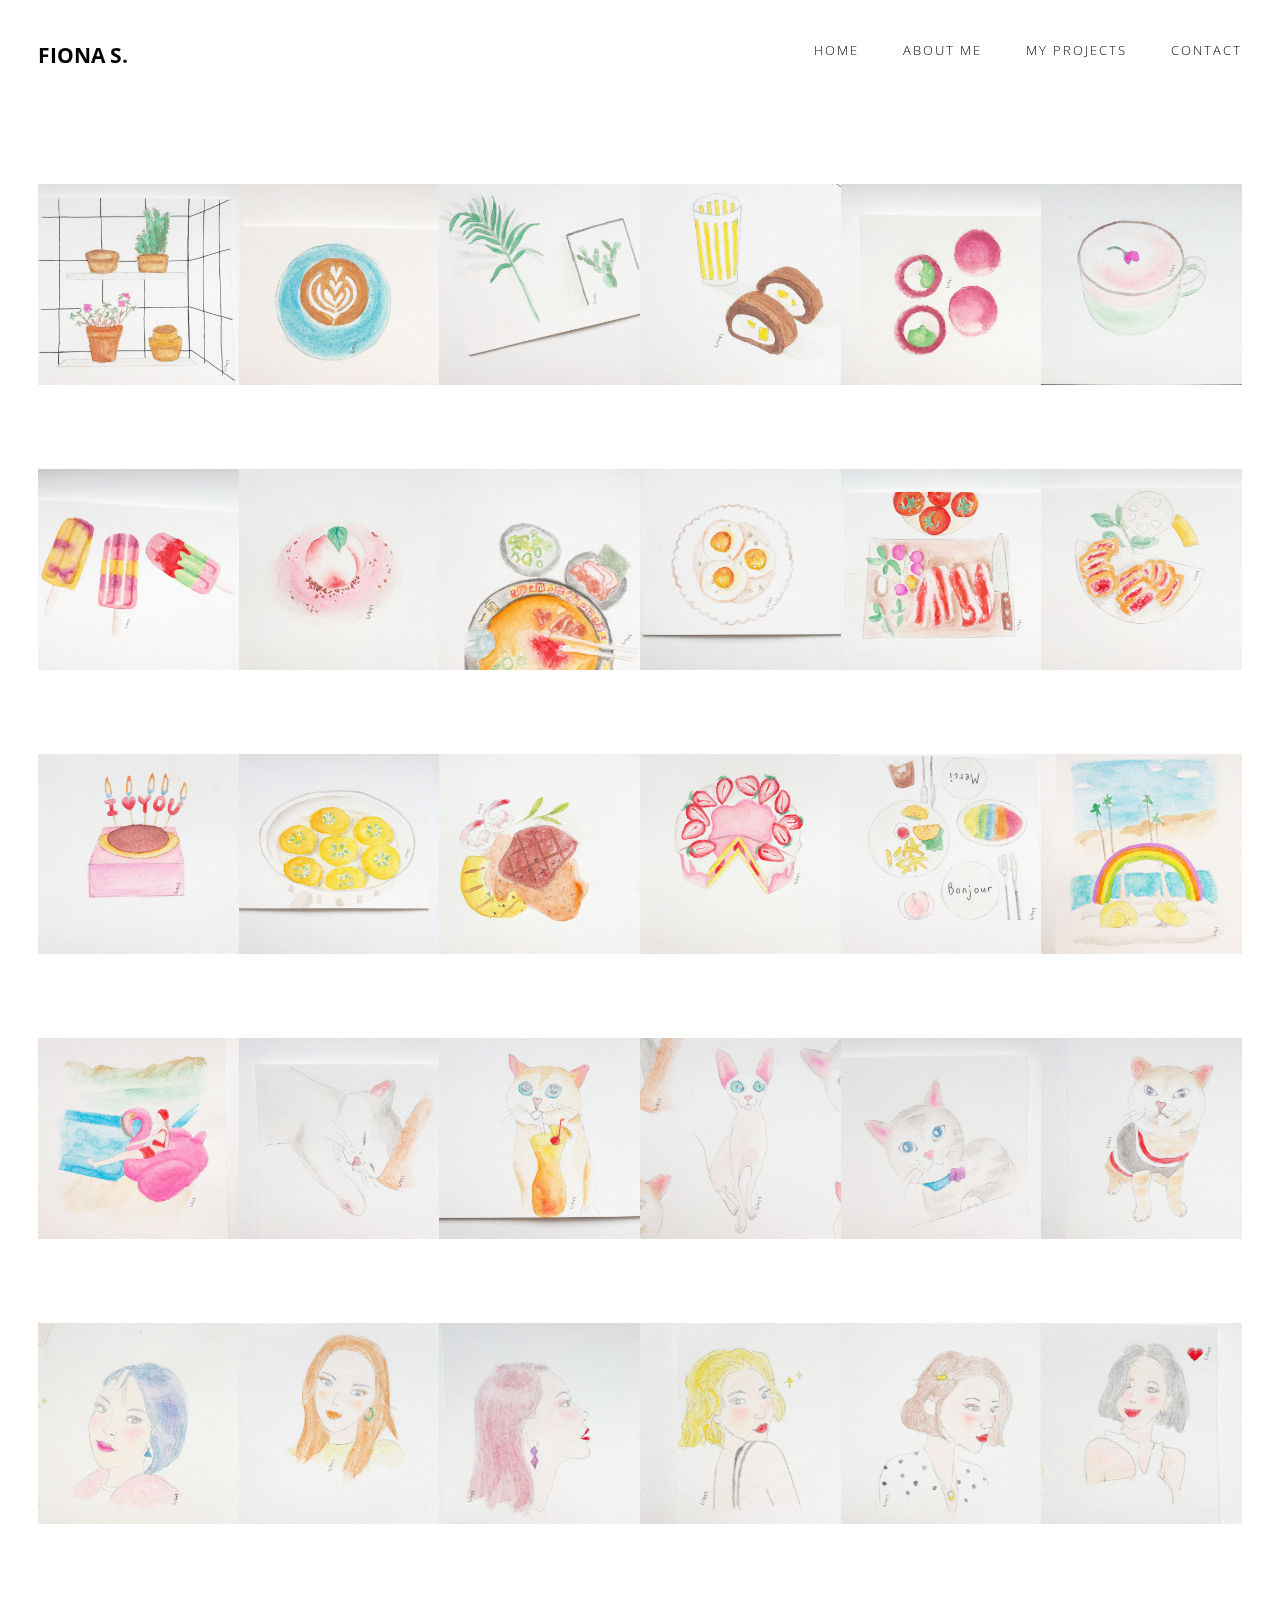
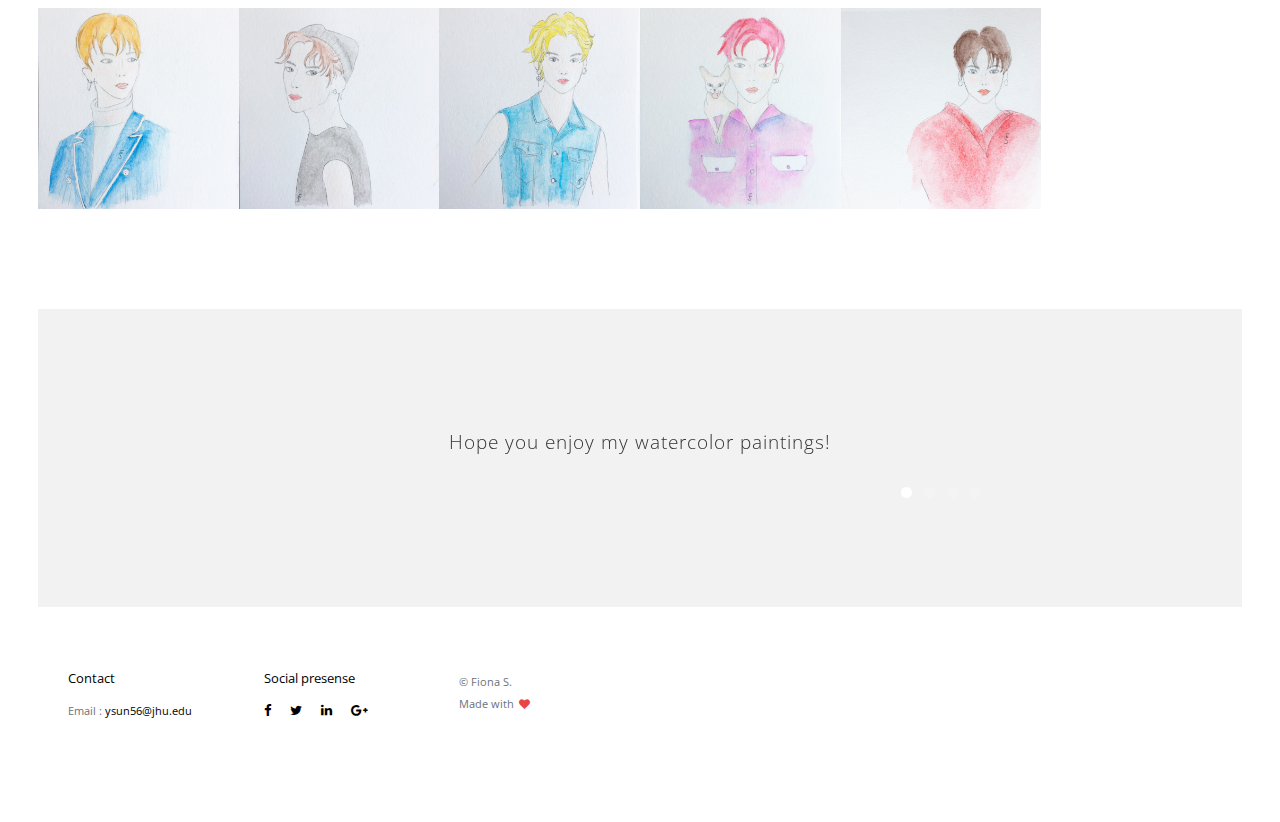
==== commit c598bb67: "so" ====
--- a/100challenge.html
+++ b/100challenge.html
@@ -67,13 +67,13 @@
       </div>
       <div class="col-lg-2 col-md-4 col-sm-4 work-detail-margin detail-image"> <img src="images/w11.jpg" alt="Image">
       </div>
-      <div class="col-lg-2 col-md-4 col-sm-4 work-detail-margin detail-image">  <img src="images/w12.jpg" alt="Image">
+      <div class="col-lg-2 col-md-4 col-sm-4 work-detail-margin detail-image">  <img src="images/w15.jpg" alt="Image">
         </div>
       <div class="col-lg-2 col-md-4 col-sm-4 work-detail-margin detail-image"> <img src="images/w17.jpg" alt="Image">
       </div>
       <div class="col-lg-2 col-md-4 col-sm-4 work-detail-margin detail-image"> <img src="images/w14.jpg" alt="Image">
       </div>
-      <div class="col-lg-2 col-md-4 col-sm-4 work-detail-margin detail-image"> <img src="images/w15.jpg" alt="Image">
+      <div class="col-lg-2 col-md-4 col-sm-4 work-detail-margin detail-image"> <img src="images/w12.jpg" alt="Image">
       </div>
       <div class="col-lg-2 col-md-4 col-sm-4 work-detail-margin detail-image"> <img src="images/w16.jpg" alt="Image">
        </div>
@@ -93,23 +93,23 @@
       </div>
       <div class="col-lg-2 col-md-4 col-sm-4 work-detail-margin detail-image"> <img src="images/w24.jpg" alt="Image">
       </div>
+      <div class="col-lg-2 col-md-4 col-sm-4 work-detail-margin detail-image"> <img src="images/w28.jpg" alt="Image">
+      </div>
+      <div class="col-lg-2 col-md-4 col-sm-4 work-detail-margin detail-image"> <img src="images/w27.jpg" alt="Image">
+       </div>
       <div class="col-lg-2 col-md-4 col-sm-4 work-detail-margin detail-image"> <img src="images/w25.jpg" alt="Image">
       </div>
       <div class="col-lg-2 col-md-4 col-sm-4 work-detail-margin detail-image"> <img src="images/w26.jpg" alt="Image">
-       </div>
-      <div class="col-lg-2 col-md-4 col-sm-4 work-detail-margin detail-image"> <img src="images/w27.jpg" alt="Image">
-      </div>
-      <div class="col-lg-2 col-md-4 col-sm-4 work-detail-margin detail-image"> <img src="images/w28.jpg" alt="Image">
       </div>
       <div class="col-lg-2 col-md-4 col-sm-4 work-detail-margin detail-image"> <img src="images/w29.jpg" alt="Image">
       </div>
       <div class="col-lg-2 col-md-4 col-sm-4 work-detail-margin detail-image"> <img src="images/w30.jpg" alt="Image">
       </div>
+      <div class="col-lg-2 col-md-4 col-sm-4 work-detail-margin detail-image"> <img src="images/w33.jpg" alt="Image">
+      </div>
+      <div class="col-lg-2 col-md-4 col-sm-4 work-detail-margin detail-image"> <img src="images/w32.jpg" alt="Image">
+      </div>
       <div class="col-lg-2 col-md-4 col-sm-4 work-detail-margin detail-image"> <img src="images/w31.jpg" alt="Image">
-      </div>
-      <div class="col-lg-2 col-md-4 col-sm-4 work-detail-margin detail-image"> <img src="images/w32.jpg" alt="Image">
-      </div>
-      <div class="col-lg-2 col-md-4 col-sm-4 work-detail-margin detail-image"> <img src="images/w33.jpg" alt="Image">
       </div>
       <div class="col-lg-2 col-md-4 col-sm-4 work-detail-margin detail-image"> <img src="images/w34.jpg" alt="Image">
       </div>
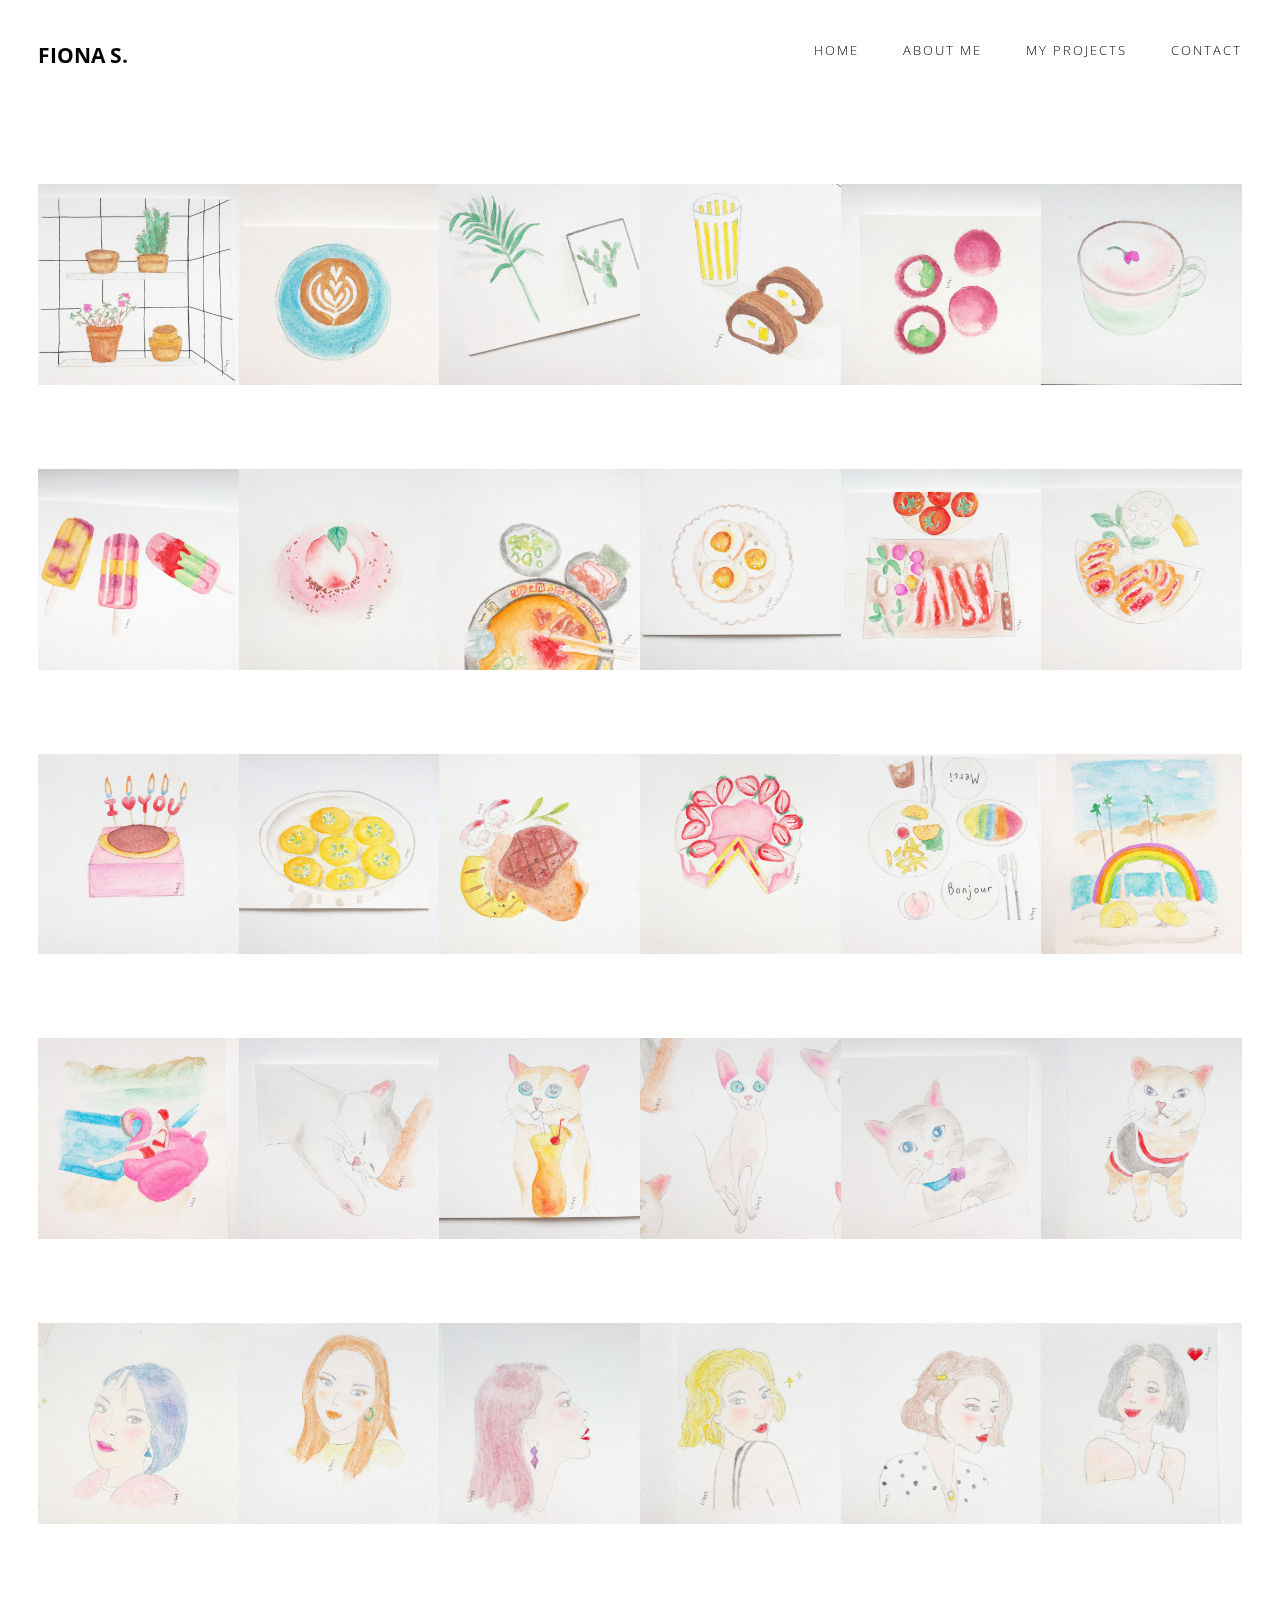
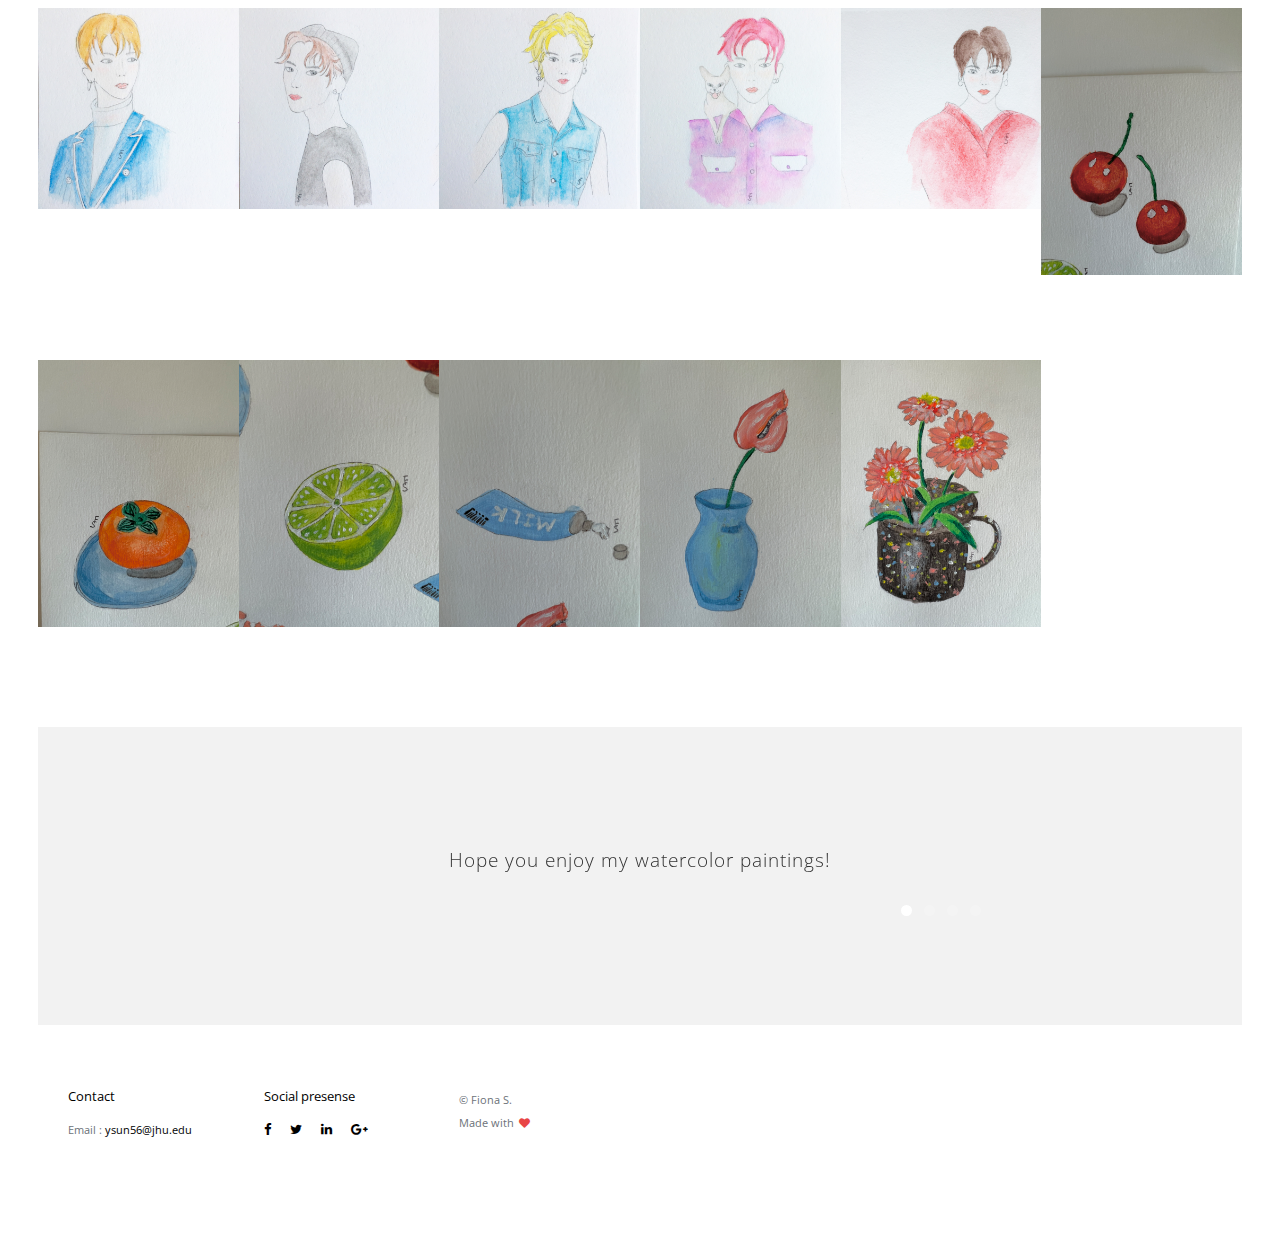
==== commit c1654f49: "Add pics" ====
--- a/100challenge.html
+++ b/100challenge.html
@@ -115,6 +115,18 @@
       </div>
       <div class="col-lg-2 col-md-4 col-sm-4 work-detail-margin detail-image"> <img src="images/w35.jpg" alt="Image">
       </div>
+      <div class="col-lg-2 col-md-4 col-sm-4 work-detail-margin detail-image"> <img src="images/w36.jpg" alt="Image">
+      </div>
+      <div class="col-lg-2 col-md-4 col-sm-4 work-detail-margin detail-image"> <img src="images/w37.jpg" alt="Image">
+      </div>
+      <div class="col-lg-2 col-md-4 col-sm-4 work-detail-margin detail-image"> <img src="images/w38.jpg" alt="Image">
+      </div>
+      <div class="col-lg-2 col-md-4 col-sm-4 work-detail-margin detail-image"> <img src="images/w39.jpg" alt="Image">
+      </div>
+      <div class="col-lg-2 col-md-4 col-sm-4 work-detail-margin detail-image"> <img src="images/w40.jpg" alt="Image">
+      </div> 
+      <div class="col-lg-2 col-md-4 col-sm-4 work-detail-margin detail-image"> <img src="images/w41.jpg" alt="Image">
+      </div>                       
     </div>
   </div>
 </section>
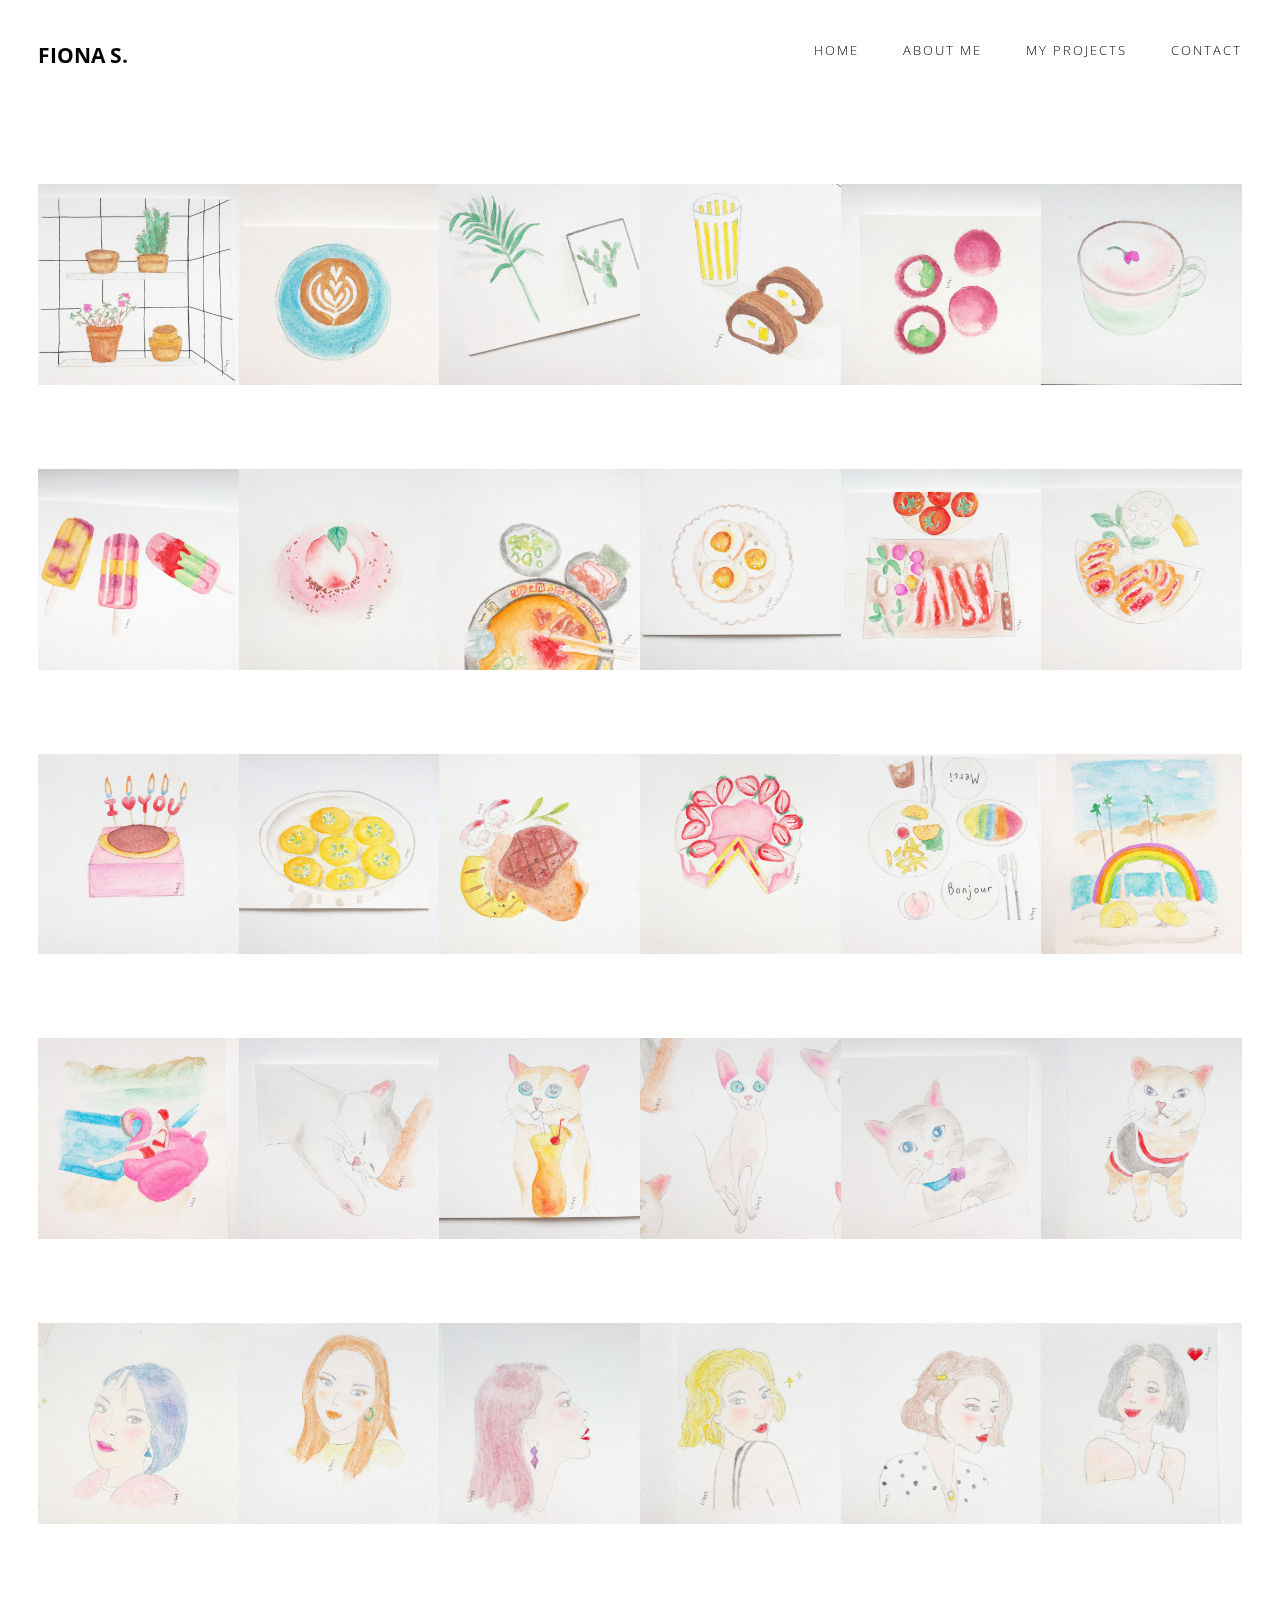
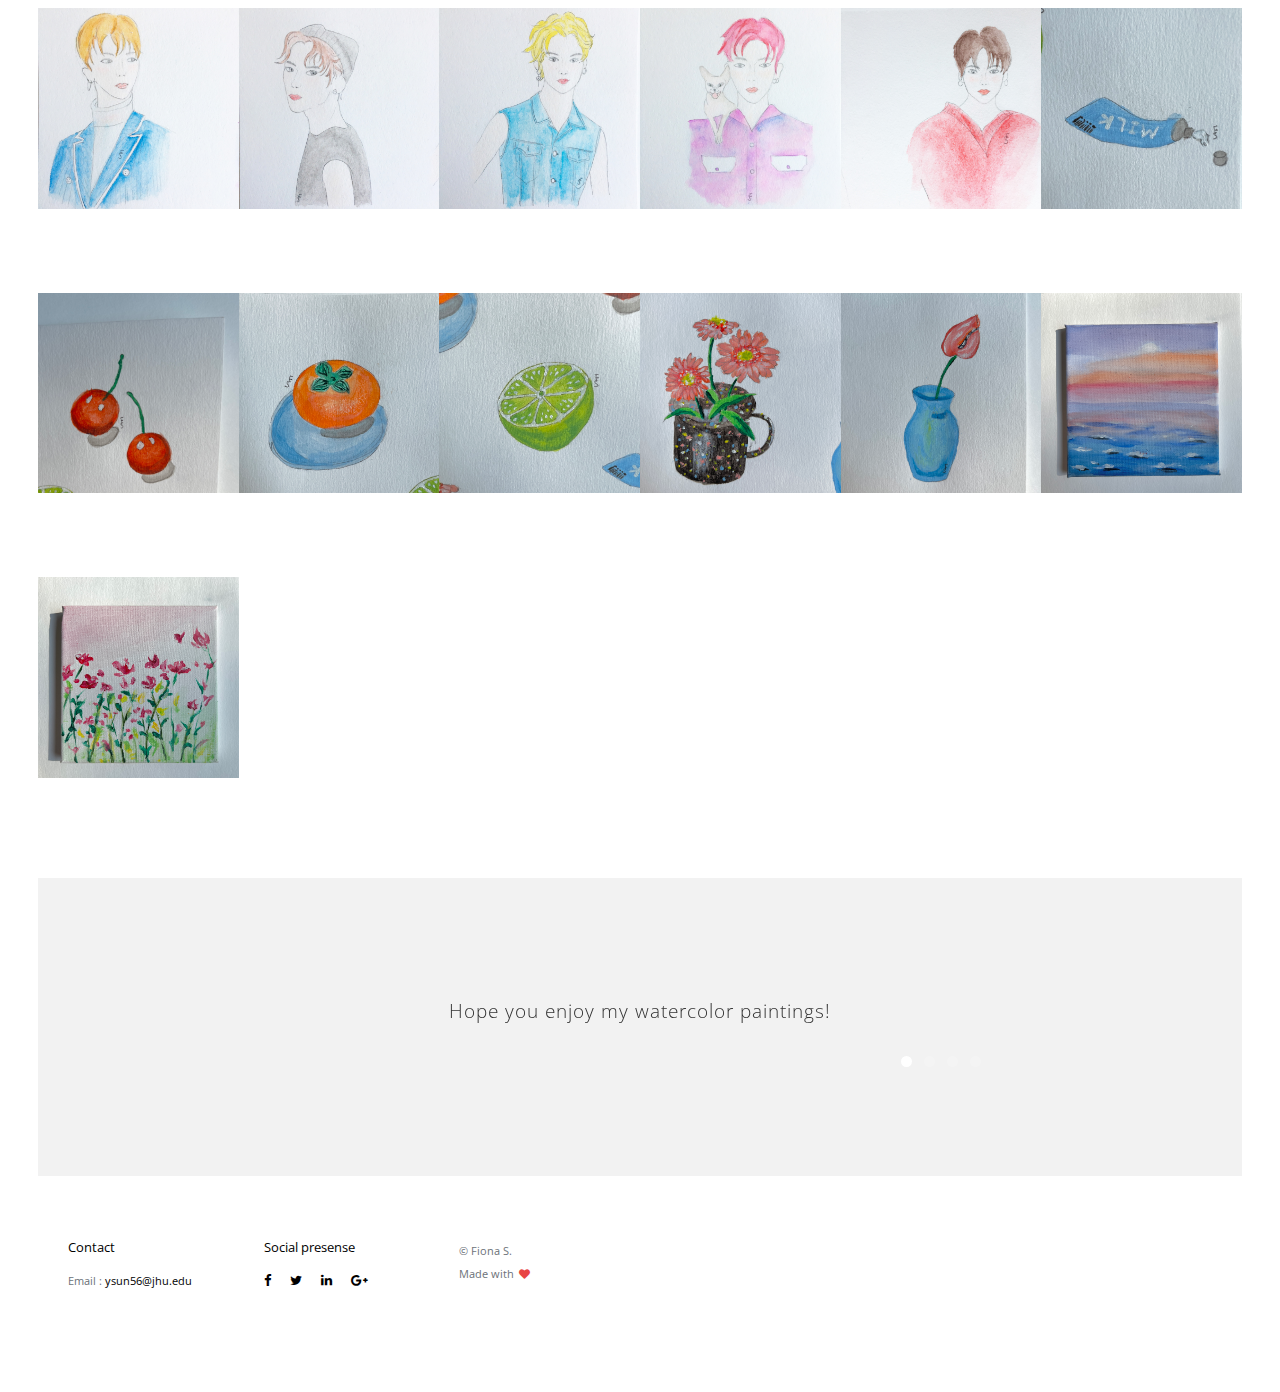
==== commit 20d88e40: "Add pics" ====
--- a/100challenge.html
+++ b/100challenge.html
@@ -126,7 +126,11 @@
       <div class="col-lg-2 col-md-4 col-sm-4 work-detail-margin detail-image"> <img src="images/w40.jpg" alt="Image">
       </div> 
       <div class="col-lg-2 col-md-4 col-sm-4 work-detail-margin detail-image"> <img src="images/w41.jpg" alt="Image">
-      </div>                       
+      </div>
+      <div class="col-lg-2 col-md-4 col-sm-4 work-detail-margin detail-image"> <img src="images/w42.jpg" alt="Image">
+      </div>   
+      <div class="col-lg-2 col-md-4 col-sm-4 work-detail-margin detail-image"> <img src="images/w43.jpg" alt="Image">
+      </div>                        
     </div>
   </div>
 </section>
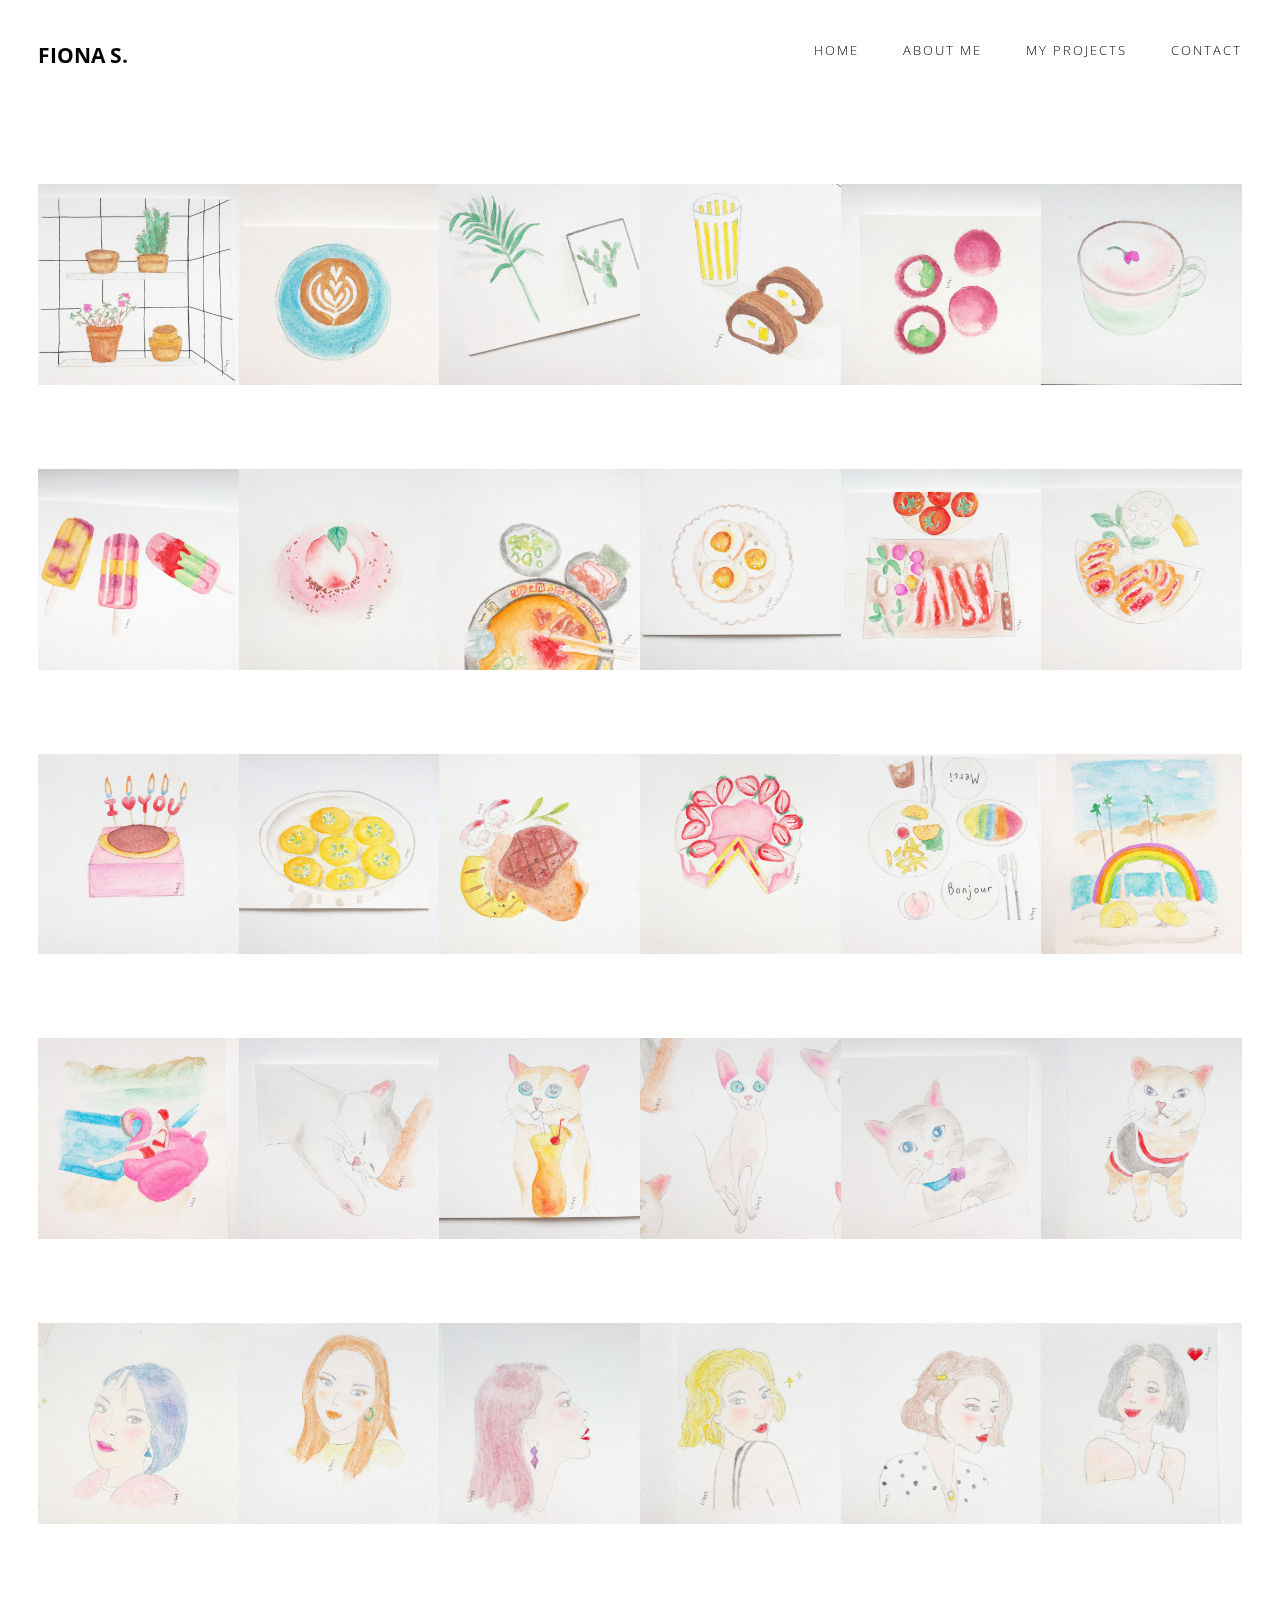
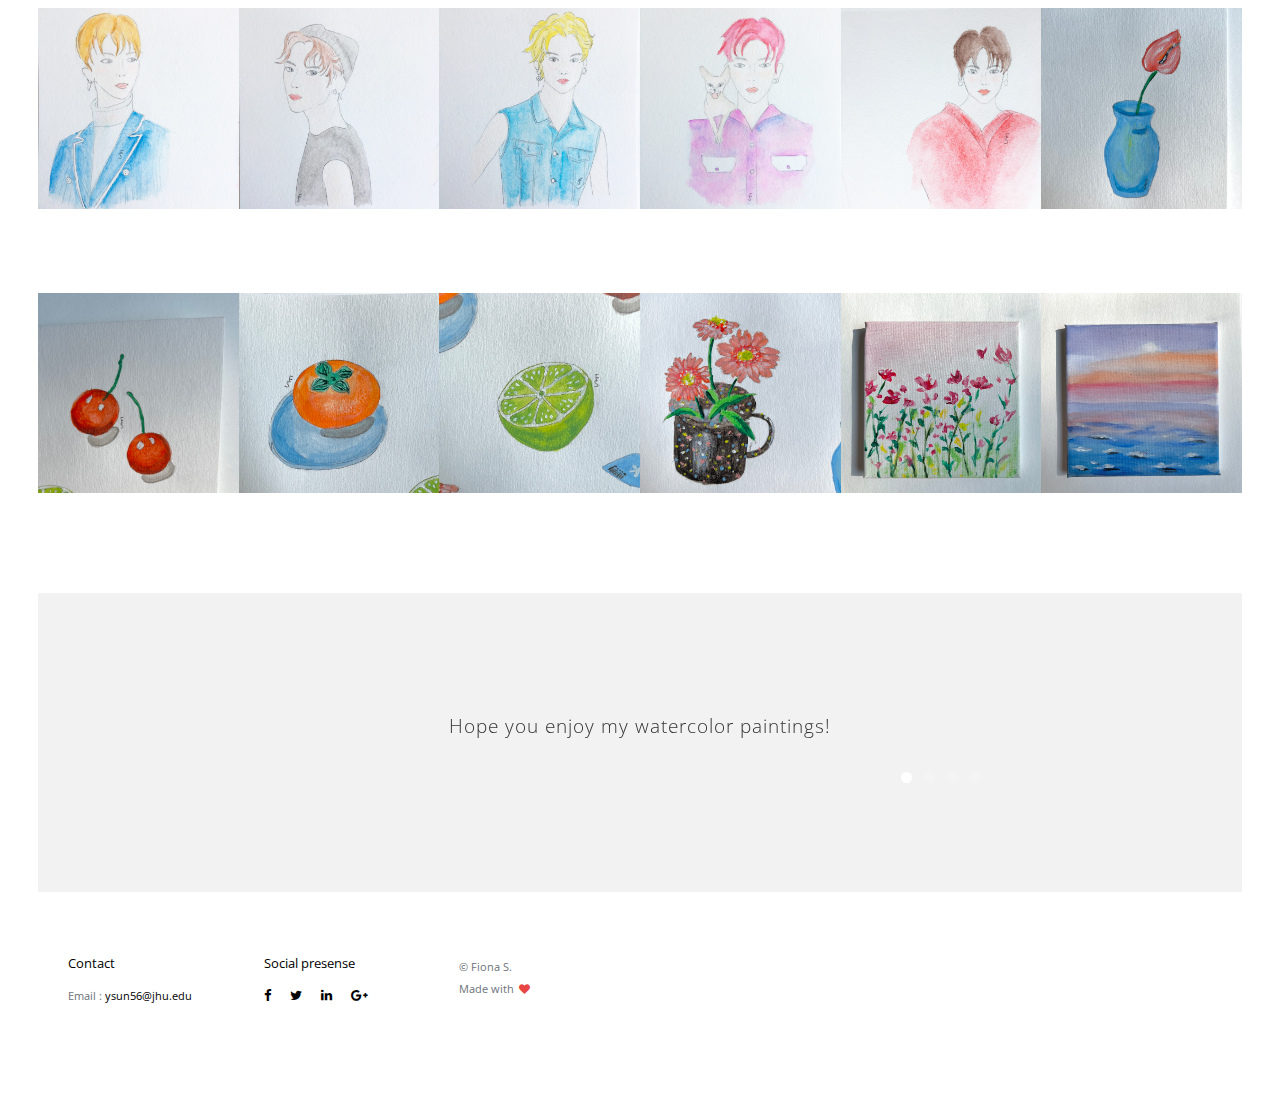
==== commit ec427128: "delete img" ====
--- a/100challenge.html
+++ b/100challenge.html
@@ -128,9 +128,7 @@
       <div class="col-lg-2 col-md-4 col-sm-4 work-detail-margin detail-image"> <img src="images/w41.jpg" alt="Image">
       </div>
       <div class="col-lg-2 col-md-4 col-sm-4 work-detail-margin detail-image"> <img src="images/w42.jpg" alt="Image">
-      </div>   
-      <div class="col-lg-2 col-md-4 col-sm-4 work-detail-margin detail-image"> <img src="images/w43.jpg" alt="Image">
-      </div>                        
+      </div>                         
     </div>
   </div>
 </section>
